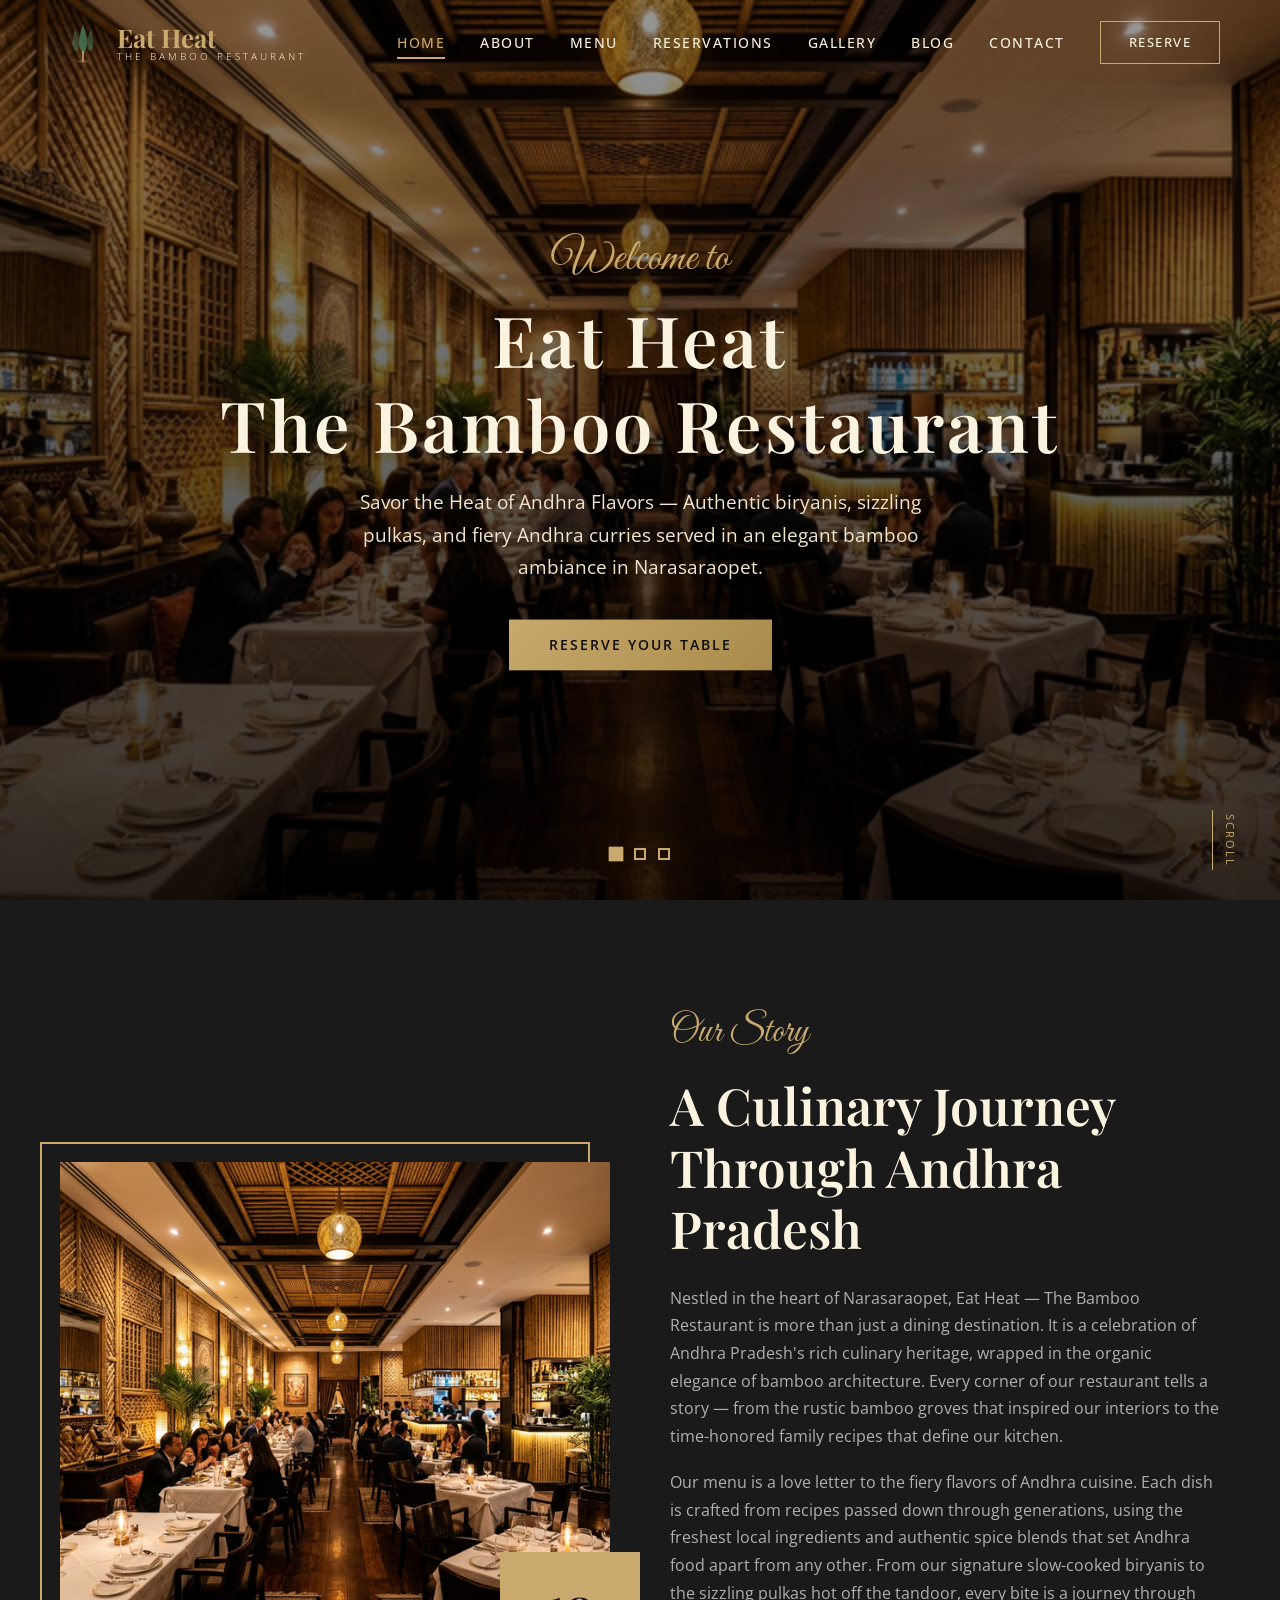
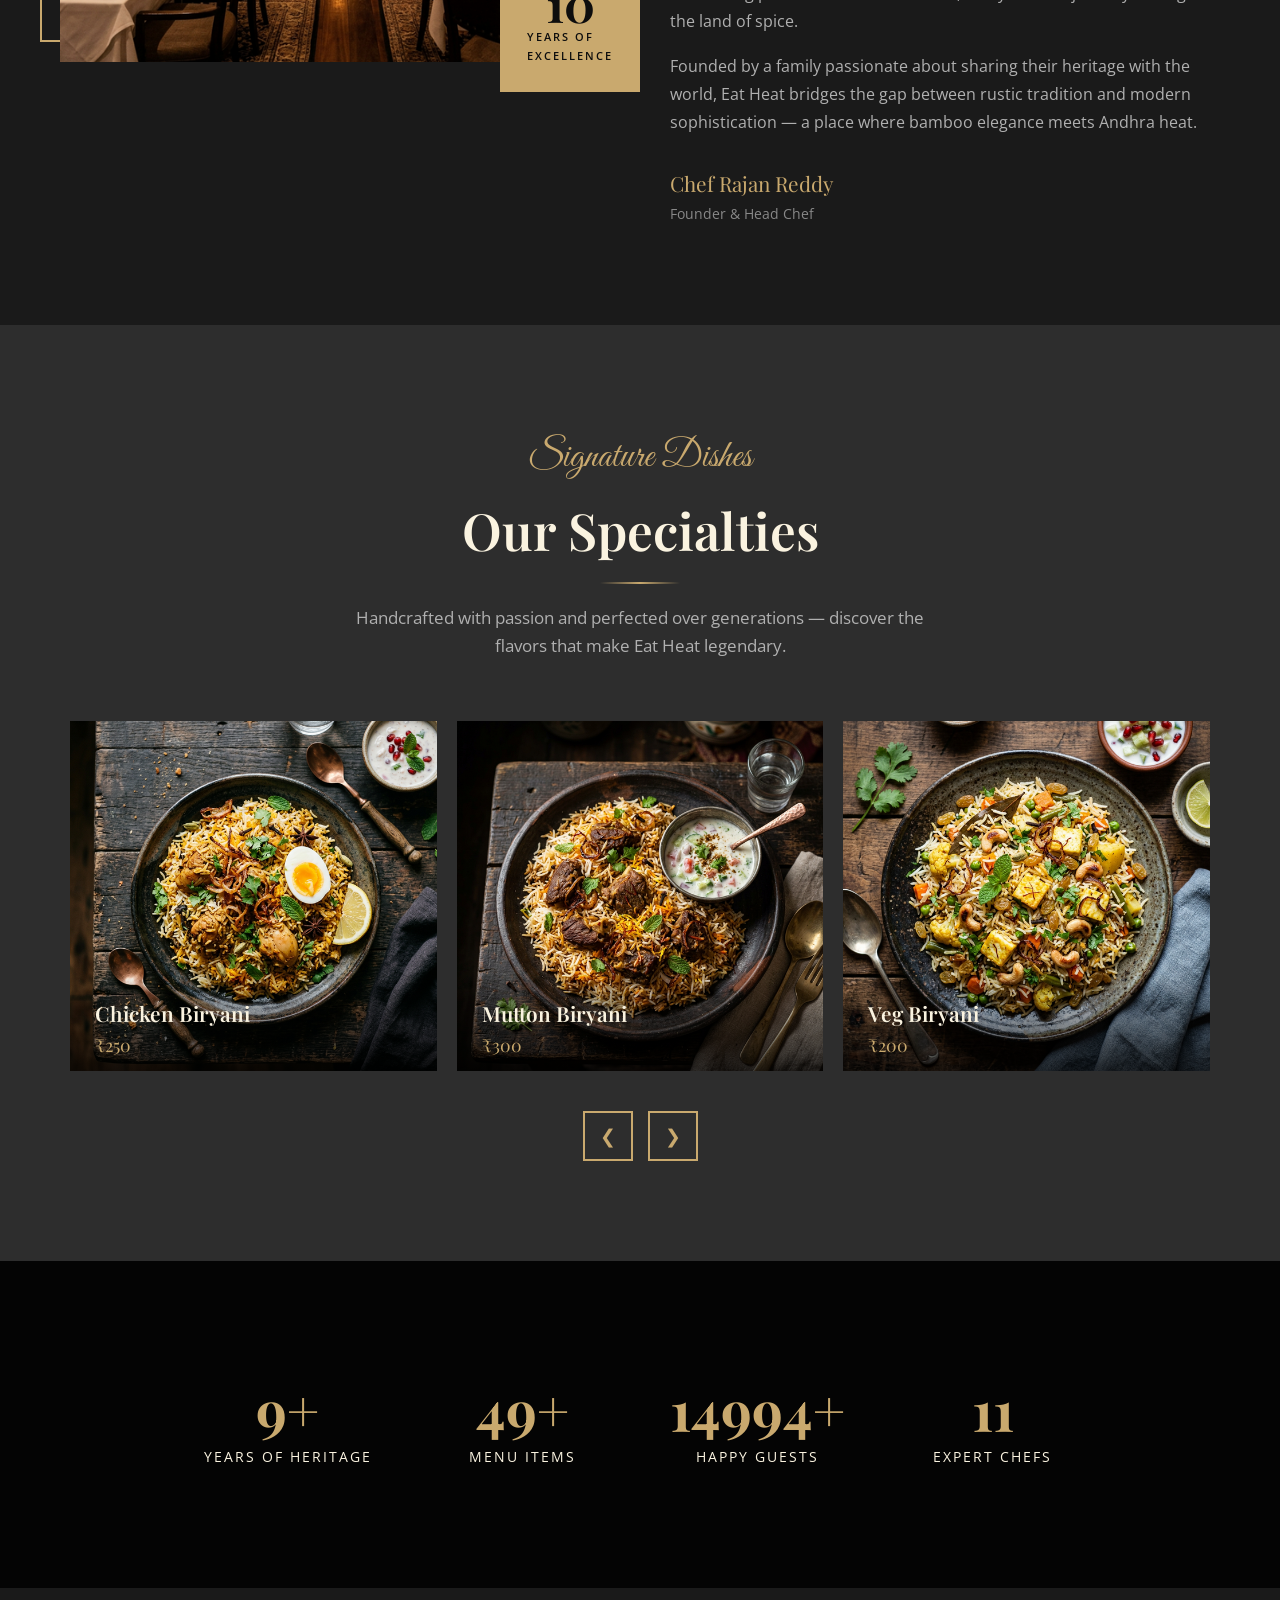
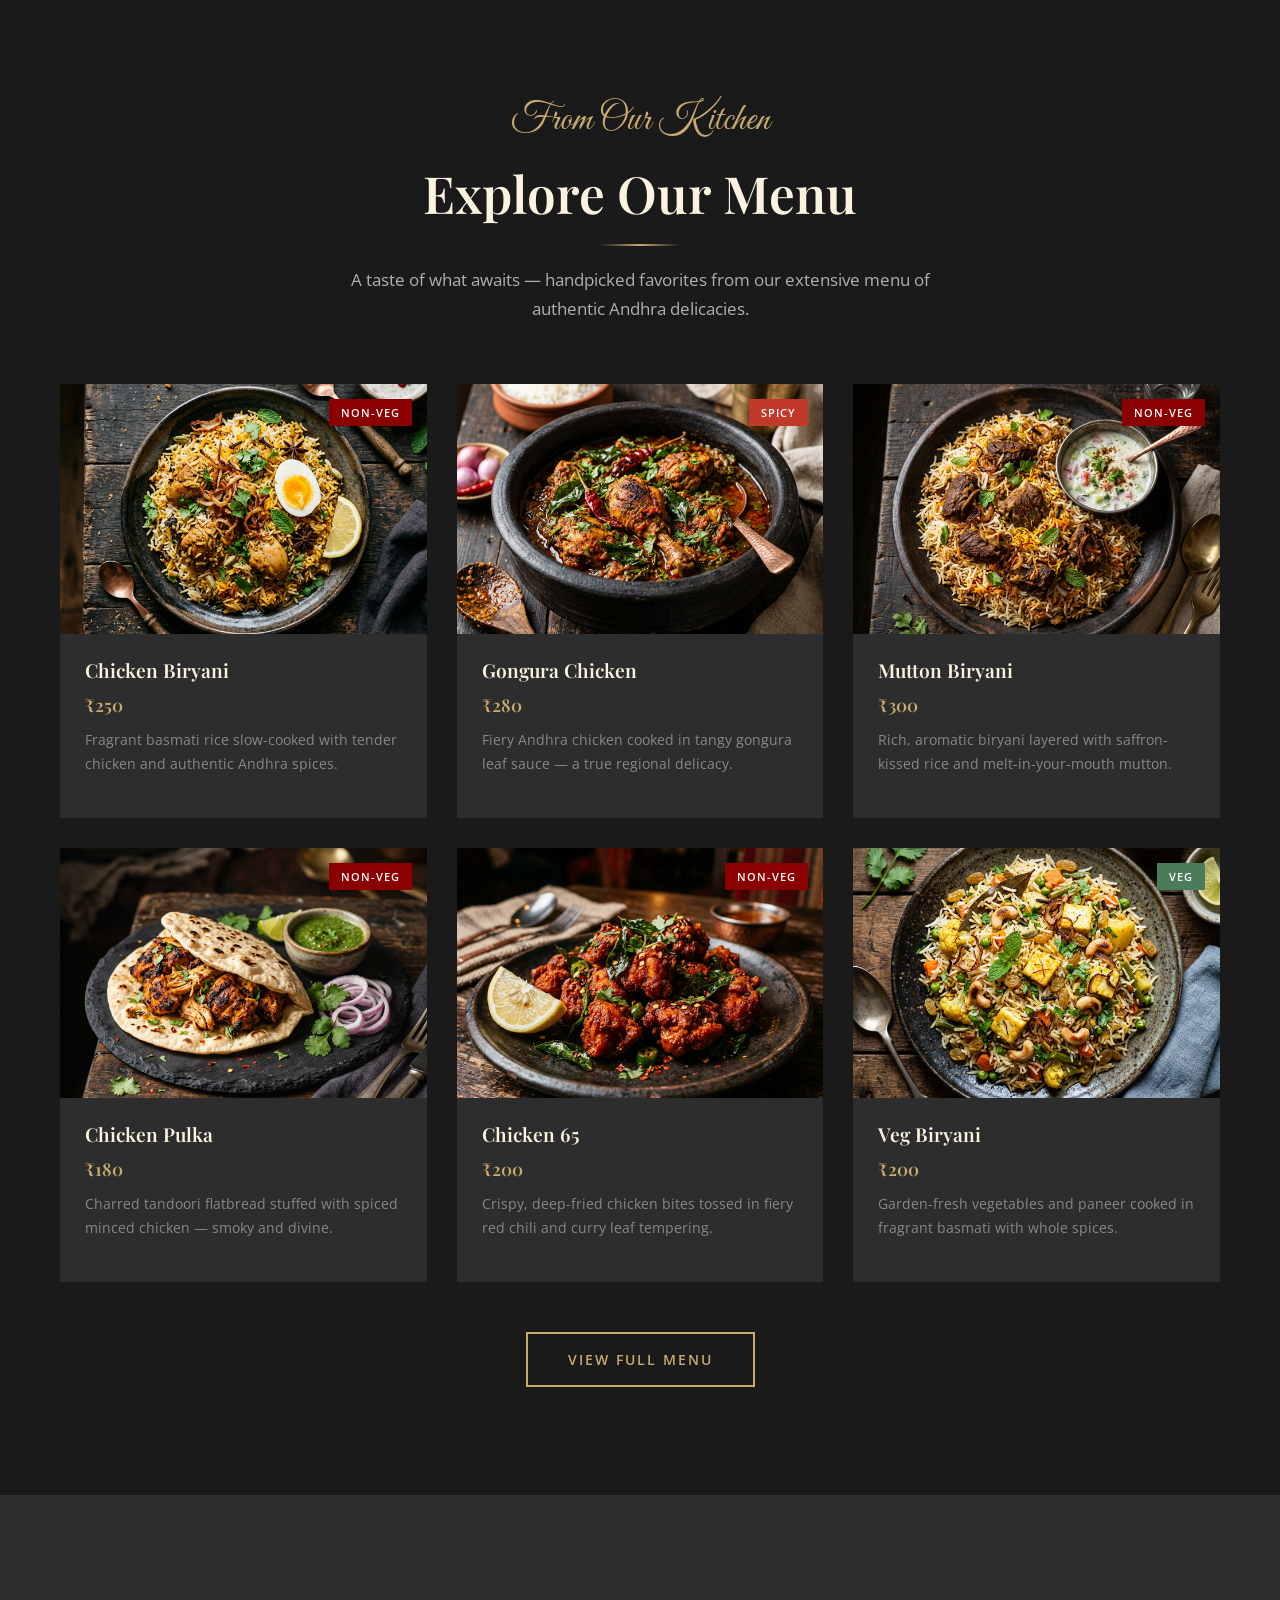
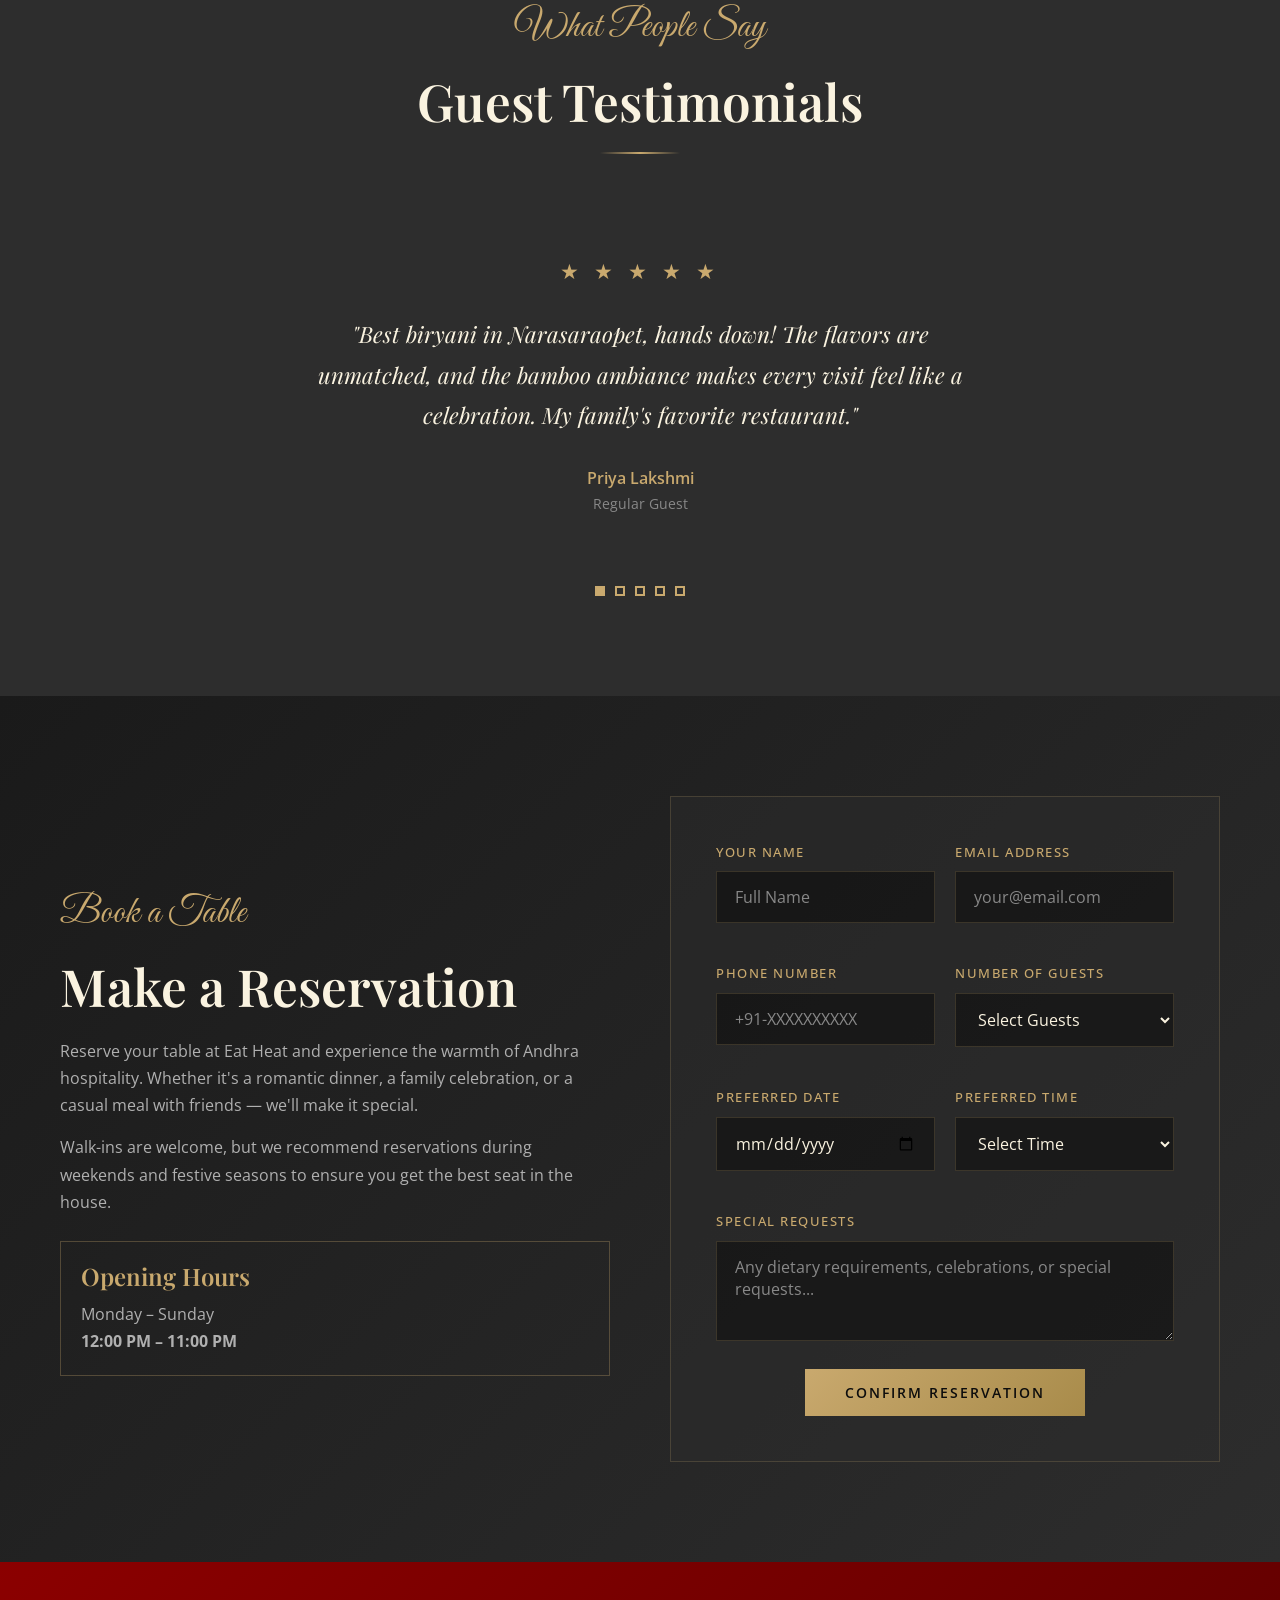
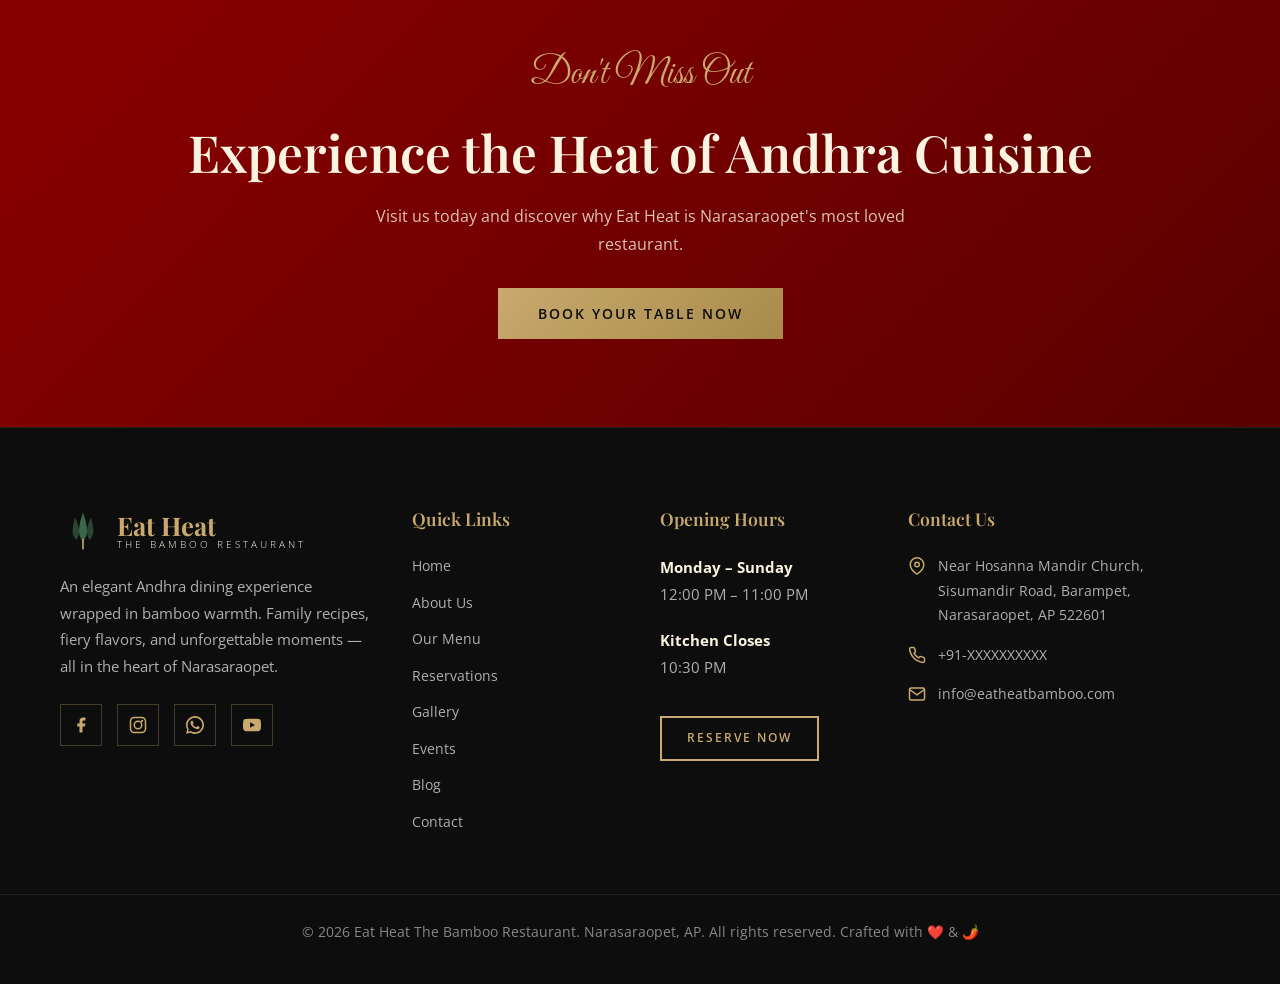
==== index.html @ 7a334eef "Initial commit: Eat Heat - The Bamboo Restaurant website Complete 8-page responsive restaurant websi" ====
<!DOCTYPE html>
<html lang="en">
<head>
  <meta charset="UTF-8">
  <meta name="viewport" content="width=device-width, initial-scale=1.0">
  <title>Eat Heat - The Bamboo Restaurant | Best Biryani in Narasaraopet</title>
  <meta name="description" content="Eat Heat - The Bamboo Restaurant in Narasaraopet, AP. Savor authentic Andhra biryanis, spicy pulkas, and gongura chicken in an elegant bamboo-themed dining experience.">
  <meta name="keywords" content="Best Biryani Narasaraopet, Andhra Restaurant, Bamboo Restaurant, Eat Heat, Pulka, Gongura Chicken">
  <link rel="stylesheet" href="css/style.css">
  <link rel="icon" type="image/svg+xml" href="data:image/svg+xml,<svg xmlns='http://www.w3.org/2000/svg' viewBox='0 0 100 100'><text y='.9em' font-size='90'>🎋</text></svg>">
</head>
<body>

  <!-- ========== HEADER ========== -->
  <header class="header" id="header" role="banner">
    <div class="container">
      <a href="index.html" class="logo" aria-label="Eat Heat Home">
        <div class="logo-icon">
          <svg viewBox="0 0 50 50" fill="none" xmlns="http://www.w3.org/2000/svg">
            <path d="M25 2C25 2 20 15 20 25C20 30 22 35 25 38C28 35 30 30 30 25C30 15 25 2 25 2Z" fill="#4A7C59" opacity="0.8"/>
            <path d="M15 8C15 8 12 18 12 26C12 30 14 34 17 36C19 33 20 29 20 25C20 17 15 8 15 8Z" fill="#4A7C59" opacity="0.5"/>
            <path d="M35 8C35 8 38 18 38 26C38 30 36 34 33 36C31 33 30 29 30 25C30 17 35 8 35 8Z" fill="#4A7C59" opacity="0.5"/>
            <rect x="24" y="35" width="2" height="13" fill="#C9A96E"/>
            <ellipse cx="25" cy="48" rx="8" ry="2" fill="#C9A96E" opacity="0.3"/>
          </svg>
        </div>
        <div class="logo-text">
          Eat Heat
          <span>The Bamboo Restaurant</span>
        </div>
      </a>

      <nav class="nav-menu" role="navigation" aria-label="Main Navigation">
        <a href="index.html" class="active">Home</a>
        <a href="about.html">About</a>
        <a href="menu.html">Menu</a>
        <a href="reservations.html">Reservations</a>
        <a href="gallery.html">Gallery</a>
        <a href="blog.html">Blog</a>
        <a href="contact.html">Contact</a>
        <a href="reservations.html" class="btn btn-outline nav-reserve-btn">Reserve</a>
      </nav>

      <div class="hamburger" aria-label="Toggle Menu" role="button" tabindex="0">
        <span></span><span></span><span></span>
      </div>
    </div>
  </header>

  <!-- Mobile Nav -->
  <div class="mobile-overlay"></div>
  <nav class="mobile-nav" role="navigation" aria-label="Mobile Navigation">
    <a href="index.html">Home</a>
    <a href="about.html">About</a>
    <a href="menu.html">Menu</a>
    <a href="reservations.html">Reservations</a>
    <a href="gallery.html">Gallery</a>
    <a href="events.html">Events</a>
    <a href="blog.html">Blog</a>
    <a href="contact.html">Contact</a>
  </nav>

  <!-- ========== HERO SLIDER ========== -->
  <section class="hero" id="hero" aria-label="Hero Slider">
    <div class="hero-slide active">
      <div class="hero-slide-bg" style="background-image: url('images/hero_interior_1773234964315.png')"></div>
      <div class="hero-overlay"></div>
    </div>
    <div class="hero-slide">
      <div class="hero-slide-bg" style="background-image: url('images/hero_biryani_1773234984139.png')"></div>
      <div class="hero-overlay"></div>
    </div>
    <div class="hero-slide">
      <div class="hero-slide-bg" style="background-image: url('images/hero_exterior_1773235002029.png')"></div>
      <div class="hero-overlay"></div>
    </div>

    <div class="hero-content">
      <span class="script-text">Welcome to</span>
      <h1>Eat Heat<br>The Bamboo Restaurant</h1>
      <p>Savor the Heat of Andhra Flavors — Authentic biryanis, sizzling pulkas, and fiery Andhra curries served in an elegant bamboo ambiance in Narasaraopet.</p>
      <a href="reservations.html" class="btn btn-primary">Reserve Your Table</a>
    </div>

    <div class="hero-nav" aria-label="Slider Navigation">
      <button class="hero-nav-dot active" aria-label="Slide 1"></button>
      <button class="hero-nav-dot" aria-label="Slide 2"></button>
      <button class="hero-nav-dot" aria-label="Slide 3"></button>
    </div>

    <div class="hero-scroll-indicator">Scroll</div>
  </section>

  <!-- ========== ABOUT SECTION ========== -->
  <section class="section section-dark" id="about">
    <div class="container">
      <div class="about-grid">
        <div class="about-image fade-in-left">
          <img src="images/hero_interior_1773234964315.png" alt="Eat Heat Restaurant Interior with Bamboo Decor" loading="lazy">
          <div class="experience-badge">
            <span class="number">10</span>
            <span class="text">Years of<br>Excellence</span>
          </div>
        </div>
        <div class="about-content fade-in-right">
          <span class="script-text">Our Story</span>
          <h2>A Culinary Journey Through Andhra Pradesh</h2>
          <p>Nestled in the heart of Narasaraopet, Eat Heat — The Bamboo Restaurant is more than just a dining destination. It is a celebration of Andhra Pradesh's rich culinary heritage, wrapped in the organic elegance of bamboo architecture. Every corner of our restaurant tells a story — from the rustic bamboo groves that inspired our interiors to the time-honored family recipes that define our kitchen.</p>
          <p>Our menu is a love letter to the fiery flavors of Andhra cuisine. Each dish is crafted from recipes passed down through generations, using the freshest local ingredients and authentic spice blends that set Andhra food apart from any other. From our signature slow-cooked biryanis to the sizzling pulkas hot off the tandoor, every bite is a journey through the land of spice.</p>
          <p>Founded by a family passionate about sharing their heritage with the world, Eat Heat bridges the gap between rustic tradition and modern sophistication — a place where bamboo elegance meets Andhra heat.</p>
          <div class="about-signature">
            <div class="name">Chef Rajan Reddy</div>
            <div class="title">Founder & Head Chef</div>
          </div>
        </div>
      </div>
    </div>
  </section>

  <!-- ========== OUR SPECIALTIES ========== -->
  <section class="section section-charcoal" id="specialties">
    <div class="container">
      <div class="section-header fade-in">
        <span class="script-text">Signature Dishes</span>
        <h2>Our Specialties</h2>
        <div class="divider"></div>
        <p>Handcrafted with passion and perfected over generations — discover the flavors that make Eat Heat legendary.</p>
      </div>

      <div class="specialties-slider">
        <div class="specialties-track">
          <div class="specialty-card scale-in">
            <img src="images/dish_chicken_biryani_1773235026040.png" alt="Chicken Biryani">
            <div class="specialty-card-overlay">
              <h4>Chicken Biryani</h4>
              <span class="price">₹250</span>
            </div>
          </div>
          <div class="specialty-card scale-in">
            <img src="images/dish_mutton_biryani_1773235042890.png" alt="Mutton Biryani">
            <div class="specialty-card-overlay">
              <h4>Mutton Biryani</h4>
              <span class="price">₹300</span>
            </div>
          </div>
          <div class="specialty-card scale-in">
            <img src="images/dish_veg_biryani_1773235056395.png" alt="Veg Biryani">
            <div class="specialty-card-overlay">
              <h4>Veg Biryani</h4>
              <span class="price">₹200</span>
            </div>
          </div>
          <div class="specialty-card scale-in">
            <img src="images/dish_chicken_pulka_1773235080953.png" alt="Chicken Pulka">
            <div class="specialty-card-overlay">
              <h4>Chicken Pulka</h4>
              <span class="price">₹180</span>
            </div>
          </div>
          <div class="specialty-card scale-in">
            <img src="images/dish_paneer_pulka_1773235097700.png" alt="Paneer Pulka">
            <div class="specialty-card-overlay">
              <h4>Paneer Pulka</h4>
              <span class="price">₹160</span>
            </div>
          </div>
          <div class="specialty-card scale-in">
            <img src="images/dish_gongura_chicken_1773235119315.png" alt="Spicy Andhra Gongura Chicken">
            <div class="specialty-card-overlay">
              <h4>Gongura Chicken</h4>
              <span class="price">₹280</span>
            </div>
          </div>
        </div>
      </div>

      <div class="slider-controls">
        <button class="slider-btn slider-prev" aria-label="Previous">&#10094;</button>
        <button class="slider-btn slider-next" aria-label="Next">&#10095;</button>
      </div>
    </div>
  </section>

  <!-- ========== PARALLAX STATS ========== -->
  <section class="parallax-section" style="background-image: url('images/hero_biryani_1773234984139.png')">
    <div class="container">
      <div class="parallax-content">
        <div class="stats-grid">
          <div class="stat-item fade-in">
            <div class="stat-number" data-target="10" data-suffix="+">0</div>
            <div class="stat-label">Years of Heritage</div>
          </div>
          <div class="stat-item fade-in">
            <div class="stat-number" data-target="50" data-suffix="+">0</div>
            <div class="stat-label">Menu Items</div>
          </div>
          <div class="stat-item fade-in">
            <div class="stat-number" data-target="15000" data-suffix="+">0</div>
            <div class="stat-label">Happy Guests</div>
          </div>
          <div class="stat-item fade-in">
            <div class="stat-number" data-target="12" data-suffix="">0</div>
            <div class="stat-label">Expert Chefs</div>
          </div>
        </div>
      </div>
    </div>
  </section>

  <!-- ========== MENU TEASER ========== -->
  <section class="section section-dark" id="menu-teaser">
    <div class="container">
      <div class="section-header fade-in">
        <span class="script-text">From Our Kitchen</span>
        <h2>Explore Our Menu</h2>
        <div class="divider"></div>
        <p>A taste of what awaits — handpicked favorites from our extensive menu of authentic Andhra delicacies.</p>
      </div>

      <div class="menu-teaser-grid">
        <div class="menu-teaser-card fade-in">
          <span class="badge badge-nonveg">Non-Veg</span>
          <img src="images/dish_chicken_biryani_1773235026040.png" alt="Chicken Biryani" loading="lazy">
          <div class="card-body">
            <h4>Chicken Biryani</h4>
            <span class="price">₹250</span>
            <p class="card-desc">Fragrant basmati rice slow-cooked with tender chicken and authentic Andhra spices.</p>
          </div>
        </div>
        <div class="menu-teaser-card fade-in">
          <span class="badge badge-spicy">Spicy</span>
          <img src="images/dish_gongura_chicken_1773235119315.png" alt="Gongura Chicken" loading="lazy">
          <div class="card-body">
            <h4>Gongura Chicken</h4>
            <span class="price">₹280</span>
            <p class="card-desc">Fiery Andhra chicken cooked in tangy gongura leaf sauce — a true regional delicacy.</p>
          </div>
        </div>
        <div class="menu-teaser-card fade-in">
          <span class="badge badge-nonveg">Non-Veg</span>
          <img src="images/dish_mutton_biryani_1773235042890.png" alt="Mutton Biryani" loading="lazy">
          <div class="card-body">
            <h4>Mutton Biryani</h4>
            <span class="price">₹300</span>
            <p class="card-desc">Rich, aromatic biryani layered with saffron-kissed rice and melt-in-your-mouth mutton.</p>
          </div>
        </div>
        <div class="menu-teaser-card fade-in">
          <span class="badge badge-nonveg">Non-Veg</span>
          <img src="images/dish_chicken_pulka_1773235080953.png" alt="Chicken Pulka" loading="lazy">
          <div class="card-body">
            <h4>Chicken Pulka</h4>
            <span class="price">₹180</span>
            <p class="card-desc">Charred tandoori flatbread stuffed with spiced minced chicken — smoky and divine.</p>
          </div>
        </div>
        <div class="menu-teaser-card fade-in">
          <span class="badge badge-nonveg">Non-Veg</span>
          <img src="images/dish_chicken65_1773235142197.png" alt="Chicken 65" loading="lazy">
          <div class="card-body">
            <h4>Chicken 65</h4>
            <span class="price">₹200</span>
            <p class="card-desc">Crispy, deep-fried chicken bites tossed in fiery red chili and curry leaf tempering.</p>
          </div>
        </div>
        <div class="menu-teaser-card fade-in">
          <span class="badge badge-veg">Veg</span>
          <img src="images/dish_veg_biryani_1773235056395.png" alt="Veg Biryani" loading="lazy">
          <div class="card-body">
            <h4>Veg Biryani</h4>
            <span class="price">₹200</span>
            <p class="card-desc">Garden-fresh vegetables and paneer cooked in fragrant basmati with whole spices.</p>
          </div>
        </div>
      </div>

      <div class="text-center" style="margin-top: 50px;">
        <a href="menu.html" class="btn btn-outline">View Full Menu</a>
      </div>
    </div>
  </section>

  <!-- ========== TESTIMONIALS ========== -->
  <section class="section section-charcoal" id="testimonials">
    <div class="container">
      <div class="section-header fade-in">
        <span class="script-text">What People Say</span>
        <h2>Guest Testimonials</h2>
        <div class="divider"></div>
      </div>

      <div class="testimonials-carousel">
        <div class="testimonial-track">
          <div class="testimonial-item">
            <div class="testimonial-stars">★ ★ ★ ★ ★</div>
            <p class="testimonial-text">"Best biryani in Narasaraopet, hands down! The flavors are unmatched, and the bamboo ambiance makes every visit feel like a celebration. My family's favorite restaurant."</p>
            <div class="testimonial-author">Priya Lakshmi</div>
            <div class="testimonial-role">Regular Guest</div>
          </div>
          <div class="testimonial-item">
            <div class="testimonial-stars">★ ★ ★ ★ ★</div>
            <p class="testimonial-text">"The Gongura Chicken here is exactly like my grandmother used to make — authentic, fiery, and absolutely delicious. The bamboo interiors are stunning. A 10/10 experience!"</p>
            <div class="testimonial-author">Karthik Reddy</div>
            <div class="testimonial-role">Food Blogger</div>
          </div>
          <div class="testimonial-item">
            <div class="testimonial-stars">★ ★ ★ ★ ★</div>
            <p class="testimonial-text">"We hosted our anniversary dinner here and it was absolutely magical. The private dining area with bamboo decor was intimate and beautiful. The food? Perfection."</p>
            <div class="testimonial-author">Sneha & Ravi</div>
            <div class="testimonial-role">Anniversary Celebration</div>
          </div>
          <div class="testimonial-item">
            <div class="testimonial-stars">★ ★ ★ ★ ★</div>
            <p class="testimonial-text">"From the moment you step in, the aroma hits you. Every dish is prepared with love and the right amount of heat. The Mutton Biryani and Chicken Pulka are must-tries!"</p>
            <div class="testimonial-author">Venkat Naidu</div>
            <div class="testimonial-role">Local Resident</div>
          </div>
          <div class="testimonial-item">
            <div class="testimonial-stars">★ ★ ★ ★ ★</div>
            <p class="testimonial-text">"Traveling through Andhra Pradesh, this was the highlight of our trip. The Special Bamboo Biryani is a work of art. Incredible service and a breathtaking restaurant design."</p>
            <div class="testimonial-author">Meera Iyer</div>
            <div class="testimonial-role">Travel & Food Enthusiast</div>
          </div>
        </div>
      </div>
      <div class="testimonial-dots">
        <button class="testimonial-dot active" aria-label="Testimonial 1"></button>
        <button class="testimonial-dot" aria-label="Testimonial 2"></button>
        <button class="testimonial-dot" aria-label="Testimonial 3"></button>
        <button class="testimonial-dot" aria-label="Testimonial 4"></button>
        <button class="testimonial-dot" aria-label="Testimonial 5"></button>
      </div>
    </div>
  </section>

  <!-- ========== RESERVATION FORM ========== -->
  <section class="section reservation-section" id="reservation">
    <div class="container">
      <div class="reservation-grid">
        <div class="reservation-info fade-in-left">
          <span class="script-text">Book a Table</span>
          <h2>Make a Reservation</h2>
          <p>Reserve your table at Eat Heat and experience the warmth of Andhra hospitality. Whether it's a romantic dinner, a family celebration, or a casual meal with friends — we'll make it special.</p>
          <p>Walk-ins are welcome, but we recommend reservations during weekends and festive seasons to ensure you get the best seat in the house.</p>
          <div class="hours">
            <h4>Opening Hours</h4>
            <p style="margin:0">Monday – Sunday<br><strong>12:00 PM – 11:00 PM</strong></p>
          </div>
        </div>
        <div class="reservation-form fade-in-right">
          <form id="reservation-form" aria-label="Reservation Form">
            <div class="form-row">
              <div class="form-group">
                <label for="res-name">Your Name</label>
                <input type="text" id="res-name" placeholder="Full Name" required>
              </div>
              <div class="form-group">
                <label for="res-email">Email Address</label>
                <input type="email" id="res-email" placeholder="your@email.com" required>
              </div>
            </div>
            <div class="form-row">
              <div class="form-group">
                <label for="res-phone">Phone Number</label>
                <input type="tel" id="res-phone" placeholder="+91-XXXXXXXXXX" required>
              </div>
              <div class="form-group">
                <label for="res-guests">Number of Guests</label>
                <select id="res-guests" required>
                  <option value="">Select Guests</option>
                  <option>1 Person</option>
                  <option>2 People</option>
                  <option>3 People</option>
                  <option>4 People</option>
                  <option>5 People</option>
                  <option>6+ People</option>
                </select>
              </div>
            </div>
            <div class="form-row">
              <div class="form-group">
                <label for="res-date">Preferred Date</label>
                <input type="date" id="res-date" required>
              </div>
              <div class="form-group">
                <label for="res-time">Preferred Time</label>
                <select id="res-time" required>
                  <option value="">Select Time</option>
                  <option>12:00 PM</option><option>12:30 PM</option>
                  <option>1:00 PM</option><option>1:30 PM</option>
                  <option>2:00 PM</option><option>2:30 PM</option>
                  <option>3:00 PM</option><option>3:30 PM</option>
                  <option>4:00 PM</option><option>4:30 PM</option>
                  <option>5:00 PM</option><option>5:30 PM</option>
                  <option>6:00 PM</option><option>6:30 PM</option>
                  <option>7:00 PM</option><option>7:30 PM</option>
                  <option>8:00 PM</option><option>8:30 PM</option>
                  <option>9:00 PM</option><option>9:30 PM</option>
                  <option>10:00 PM</option><option>10:30 PM</option>
                </select>
              </div>
            </div>
            <div class="form-group">
              <label for="res-notes">Special Requests</label>
              <textarea id="res-notes" placeholder="Any dietary requirements, celebrations, or special requests..."></textarea>
            </div>
            <div class="form-submit">
              <button type="submit" class="btn btn-primary">Confirm Reservation</button>
            </div>
            <div class="form-success">
              ✓ Thank you! Your reservation request has been received. We'll confirm via email/phone shortly.
            </div>
          </form>
        </div>
      </div>
    </div>
  </section>

  <!-- ========== FOOTER CTA ========== -->
  <section class="section text-center" style="padding: 80px 0; background: linear-gradient(135deg, var(--red-deep), #5a0000);">
    <div class="container fade-in">
      <span class="script-text">Don't Miss Out</span>
      <h2 style="margin: 15px 0 20px; color: var(--cream);">Experience the Heat of Andhra Cuisine</h2>
      <p style="max-width: 550px; margin: 0 auto 30px; color: rgba(250,243,224,0.8);">Visit us today and discover why Eat Heat is Narasaraopet's most loved restaurant.</p>
      <a href="reservations.html" class="btn btn-primary">Book Your Table Now</a>
    </div>
  </section>

  <!-- ========== FOOTER ========== -->
  <footer class="footer" role="contentinfo">
    <div class="container">
      <div class="footer-grid">
        <div class="footer-col">
          <a href="index.html" class="logo" style="margin-bottom: 20px;">
            <div class="logo-icon">
              <svg viewBox="0 0 50 50" fill="none" xmlns="http://www.w3.org/2000/svg">
                <path d="M25 2C25 2 20 15 20 25C20 30 22 35 25 38C28 35 30 30 30 25C30 15 25 2 25 2Z" fill="#4A7C59" opacity="0.8"/>
                <path d="M15 8C15 8 12 18 12 26C12 30 14 34 17 36C19 33 20 29 20 25C20 17 15 8 15 8Z" fill="#4A7C59" opacity="0.5"/>
                <path d="M35 8C35 8 38 18 38 26C38 30 36 34 33 36C31 33 30 29 30 25C30 17 35 8 35 8Z" fill="#4A7C59" opacity="0.5"/>
                <rect x="24" y="35" width="2" height="13" fill="#C9A96E"/>
              </svg>
            </div>
            <div class="logo-text">
              Eat Heat
              <span>The Bamboo Restaurant</span>
            </div>
          </a>
          <p>An elegant Andhra dining experience wrapped in bamboo warmth. Family recipes, fiery flavors, and unforgettable moments — all in the heart of Narasaraopet.</p>
          <div class="footer-social">
            <a href="#" aria-label="Facebook"><svg width="18" height="18" viewBox="0 0 24 24" fill="currentColor"><path d="M18 2h-3a5 5 0 00-5 5v3H7v4h3v8h4v-8h3l1-4h-4V7a1 1 0 011-1h3z"/></svg></a>
            <a href="#" aria-label="Instagram"><svg width="18" height="18" viewBox="0 0 24 24" fill="none" stroke="currentColor" stroke-width="2"><rect x="2" y="2" width="20" height="20" rx="5"/><circle cx="12" cy="12" r="5"/><circle cx="17.5" cy="6.5" r="1.5" fill="currentColor" stroke="none"/></svg></a>
            <a href="#" aria-label="WhatsApp"><svg width="18" height="18" viewBox="0 0 24 24" fill="currentColor"><path d="M17.472 14.382c-.297-.149-1.758-.867-2.03-.967-.273-.099-.471-.148-.67.15-.197.297-.767.966-.94 1.164-.173.199-.347.223-.644.075-.297-.15-1.255-.463-2.39-1.475-.883-.788-1.48-1.761-1.653-2.059-.173-.297-.018-.458.13-.606.134-.133.298-.347.446-.52.149-.174.198-.298.298-.497.099-.198.05-.371-.025-.52-.075-.149-.669-1.612-.916-2.207-.242-.579-.487-.5-.669-.51-.173-.008-.371-.01-.57-.01-.198 0-.52.074-.792.372-.272.297-1.04 1.016-1.04 2.479 0 1.462 1.065 2.875 1.213 3.074.149.198 2.096 3.2 5.077 4.487.709.306 1.262.489 1.694.625.712.227 1.36.195 1.871.118.571-.085 1.758-.719 2.006-1.413.248-.694.248-1.289.173-1.413-.074-.124-.272-.198-.57-.347z"/><path d="M12 0C5.373 0 0 5.373 0 12c0 2.12.553 4.113 1.519 5.845L.059 23.765l6.088-1.418A11.945 11.945 0 0012 24c6.627 0 12-5.373 12-12S18.627 0 12 0zm0 21.818c-1.9 0-3.727-.51-5.32-1.47l-.382-.226-3.608.84.884-3.502-.254-.395A9.786 9.786 0 012.182 12c0-5.425 4.393-9.818 9.818-9.818S21.818 6.575 21.818 12 17.425 21.818 12 21.818z"/></svg></a>
            <a href="#" aria-label="YouTube"><svg width="18" height="18" viewBox="0 0 24 24" fill="currentColor"><path d="M23.498 6.186a3.016 3.016 0 00-2.122-2.136C19.505 3.545 12 3.545 12 3.545s-7.505 0-9.377.505A3.017 3.017 0 00.502 6.186C0 8.07 0 12 0 12s0 3.93.502 5.814a3.016 3.016 0 002.122 2.136c1.871.505 9.376.505 9.376.505s7.505 0 9.377-.505a3.015 3.015 0 002.122-2.136C24 15.93 24 12 24 12s0-3.93-.502-5.814zM9.545 15.568V8.432L15.818 12l-6.273 3.568z"/></svg></a>
          </div>
        </div>

        <div class="footer-col">
          <h4>Quick Links</h4>
          <div class="footer-links">
            <a href="index.html">Home</a>
            <a href="about.html">About Us</a>
            <a href="menu.html">Our Menu</a>
            <a href="reservations.html">Reservations</a>
            <a href="gallery.html">Gallery</a>
            <a href="events.html">Events</a>
            <a href="blog.html">Blog</a>
            <a href="contact.html">Contact</a>
          </div>
        </div>

        <div class="footer-col">
          <h4>Opening Hours</h4>
          <p><strong style="color:var(--cream)">Monday – Sunday</strong><br>12:00 PM – 11:00 PM</p>
          <p style="margin-top: 20px;"><strong style="color:var(--cream)">Kitchen Closes</strong><br>10:30 PM</p>
          <a href="reservations.html" class="btn btn-outline" style="margin-top: 20px; padding: 10px 25px; font-size: 0.75rem;">Reserve Now</a>
        </div>

        <div class="footer-col">
          <h4>Contact Us</h4>
          <div class="contact-item">
            <svg viewBox="0 0 24 24" fill="none" stroke="currentColor" stroke-width="2"><path d="M21 10c0 7-9 13-9 13s-9-6-9-13a9 9 0 0118 0z"/><circle cx="12" cy="10" r="3"/></svg>
            <span>Near Hosanna Mandir Church, Sisumandir Road, Barampet, Narasaraopet, AP 522601</span>
          </div>
          <div class="contact-item">
            <svg viewBox="0 0 24 24" fill="none" stroke="currentColor" stroke-width="2"><path d="M22 16.92v3a2 2 0 01-2.18 2 19.79 19.79 0 01-8.63-3.07 19.5 19.5 0 01-6-6 19.79 19.79 0 01-3.07-8.67A2 2 0 014.11 2h3a2 2 0 012 1.72c.127.96.361 1.903.7 2.81a2 2 0 01-.45 2.11L8.09 9.91a16 16 0 006 6l1.27-1.27a2 2 0 012.11-.45c.907.339 1.85.573 2.81.7A2 2 0 0122 16.92z"/></svg>
            <span>+91-XXXXXXXXXX</span>
          </div>
          <div class="contact-item">
            <svg viewBox="0 0 24 24" fill="none" stroke="currentColor" stroke-width="2"><path d="M4 4h16c1.1 0 2 .9 2 2v12c0 1.1-.9 2-2 2H4c-1.1 0-2-.9-2-2V6c0-1.1.9-2 2-2z"/><polyline points="22,6 12,13 2,6"/></svg>
            <span>info@eatheatbamboo.com</span>
          </div>
        </div>
      </div>
    </div>

    <div class="footer-bottom">
      <div class="container">
        <p>© 2026 Eat Heat The Bamboo Restaurant. Narasaraopet, AP. All rights reserved. Crafted with ❤️ & 🌶️</p>
      </div>
    </div>
  </footer>

  <script src="js/main.js"></script>
</body>
</html>
---- css/style.css ----
/* ============================================
   EAT HEAT - THE BAMBOO RESTAURANT
   Complete Design System & Styles
   ============================================ */

/* ---------- Google Fonts ---------- */
@import url('https://fonts.googleapis.com/css2?family=Playfair+Display:ital,wght@0,400;0,500;0,600;0,700;0,800;1,400;1,500;1,600&family=Open+Sans:wght@300;400;500;600;700&family=Great+Vibes&display=swap');

/* ---------- CSS Custom Properties ---------- */
:root {
  /* Colors */
  --gold: #C9A96E;
  --gold-light: #E0C992;
  --gold-dark: #A88B4A;
  --red-deep: #8B0000;
  --red-accent: #C0392B;
  --red-light: #E74C3C;
  --black: #0D0D0D;
  --black-soft: #1A1A1A;
  --charcoal: #2D2D2D;
  --charcoal-light: #3D3D3D;
  --bamboo-green: #4A7C59;
  --bamboo-light: #5E9E6E;
  --bamboo-dark: #2E5A3A;
  --cream: #FAF3E0;
  --cream-dark: #F0E6CC;
  --white: #FFFFFF;
  --gray-light: #B0B0B0;
  --gray: #888888;

  /* Typography */
  --font-heading: 'Playfair Display', 'Georgia', serif;
  --font-body: 'Open Sans', 'Helvetica Neue', sans-serif;
  --font-script: 'Great Vibes', cursive;

  /* Spacing */
  --section-padding: 100px 0;
  --container-width: 1200px;
  --gap: 30px;

  /* Transitions */
  --transition-fast: 0.3s ease;
  --transition-medium: 0.5s ease;
  --transition-slow: 0.8s cubic-bezier(0.25, 0.46, 0.45, 0.94);

  /* Shadows */
  --shadow-sm: 0 2px 10px rgba(0,0,0,0.15);
  --shadow-md: 0 5px 25px rgba(0,0,0,0.2);
  --shadow-lg: 0 10px 40px rgba(0,0,0,0.3);
  --shadow-gold: 0 5px 25px rgba(201,169,110,0.3);
}

/* ---------- Reset & Base ---------- */
*, *::before, *::after {
  margin: 0;
  padding: 0;
  box-sizing: border-box;
}

html {
  scroll-behavior: smooth;
  font-size: 16px;
}

body {
  font-family: var(--font-body);
  font-weight: 400;
  line-height: 1.7;
  color: var(--cream);
  background-color: var(--black);
  overflow-x: hidden;
  -webkit-font-smoothing: antialiased;
  -moz-osx-font-smoothing: grayscale;
}

img {
  max-width: 100%;
  height: auto;
  display: block;
}

a {
  color: var(--gold);
  text-decoration: none;
  transition: color var(--transition-fast);
}

a:hover {
  color: var(--gold-light);
}

ul, ol {
  list-style: none;
}

input, textarea, select, button {
  font-family: var(--font-body);
  font-size: 1rem;
  border: none;
  outline: none;
}

/* ---------- Typography ---------- */
h1, h2, h3, h4, h5, h6 {
  font-family: var(--font-heading);
  font-weight: 600;
  line-height: 1.2;
  color: var(--cream);
}

h1 { font-size: clamp(2.5rem, 5vw, 4.5rem); }
h2 { font-size: clamp(2rem, 4vw, 3.2rem); }
h3 { font-size: clamp(1.5rem, 3vw, 2rem); }
h4 { font-size: clamp(1.2rem, 2vw, 1.5rem); }
h5 { font-size: 1.2rem; }

p {
  margin-bottom: 1rem;
  color: var(--gray-light);
}

.script-text {
  font-family: var(--font-script);
  color: var(--gold);
  font-size: clamp(1.5rem, 3vw, 2.5rem);
}

/* ---------- Layout Utilities ---------- */
.container {
  max-width: var(--container-width);
  margin: 0 auto;
  padding: 0 20px;
}

.section {
  padding: var(--section-padding);
  position: relative;
}

.section-dark {
  background-color: var(--black-soft);
}

.section-charcoal {
  background-color: var(--charcoal);
}

.section-header {
  text-align: center;
  margin-bottom: 60px;
}

.section-header .script-text {
  display: block;
  margin-bottom: 10px;
}

.section-header h2 {
  margin-bottom: 20px;
}

.section-header .divider {
  width: 80px;
  height: 2px;
  background: linear-gradient(90deg, transparent, var(--gold), transparent);
  margin: 20px auto;
}

.section-header p {
  max-width: 600px;
  margin: 0 auto;
  font-size: 1.05rem;
}

.grid-2 { display: grid; grid-template-columns: repeat(2, 1fr); gap: var(--gap); }
.grid-3 { display: grid; grid-template-columns: repeat(3, 1fr); gap: var(--gap); }
.grid-4 { display: grid; grid-template-columns: repeat(4, 1fr); gap: var(--gap); }

.flex-center {
  display: flex;
  justify-content: center;
  align-items: center;
}

.text-center { text-align: center; }
.text-gold { color: var(--gold); }
.text-red { color: var(--red-accent); }

/* ---------- Buttons ---------- */
.btn {
  display: inline-block;
  padding: 14px 40px;
  font-family: var(--font-body);
  font-size: 0.85rem;
  font-weight: 600;
  letter-spacing: 2px;
  text-transform: uppercase;
  border: none;
  cursor: pointer;
  transition: all var(--transition-fast);
  position: relative;
  overflow: hidden;
}

.btn-primary {
  background: linear-gradient(135deg, var(--gold), var(--gold-dark));
  color: var(--black);
}

.btn-primary:hover {
  background: linear-gradient(135deg, var(--gold-light), var(--gold));
  color: var(--black);
  transform: translateY(-2px);
  box-shadow: var(--shadow-gold);
}

.btn-outline {
  background: transparent;
  color: var(--gold);
  border: 2px solid var(--gold);
}

.btn-outline:hover {
  background: var(--gold);
  color: var(--black);
  transform: translateY(-2px);
}

.btn-red {
  background: linear-gradient(135deg, var(--red-deep), var(--red-accent));
  color: var(--white);
}

.btn-red:hover {
  background: linear-gradient(135deg, var(--red-accent), var(--red-light));
  color: var(--white);
  transform: translateY(-2px);
}

/* ---------- HEADER & NAVIGATION ---------- */
.header {
  position: fixed;
  top: 0;
  left: 0;
  width: 100%;
  z-index: 1000;
  padding: 20px 0;
  transition: all var(--transition-medium);
  background: transparent;
}

.header.scrolled {
  background: rgba(13, 13, 13, 0.95);
  backdrop-filter: blur(20px);
  padding: 12px 0;
  box-shadow: 0 2px 30px rgba(0,0,0,0.5);
}

.header .container {
  display: flex;
  justify-content: space-between;
  align-items: center;
}

.logo {
  display: flex;
  align-items: center;
  gap: 12px;
  text-decoration: none;
}

.logo-icon {
  width: 45px;
  height: 45px;
  display: flex;
  align-items: center;
  justify-content: center;
}

.logo-icon svg {
  width: 40px;
  height: 40px;
}

.logo-text {
  font-family: var(--font-heading);
  font-size: 1.6rem;
  font-weight: 700;
  color: var(--gold);
  line-height: 1.1;
}

.logo-text span {
  display: block;
  font-size: 0.65rem;
  letter-spacing: 3px;
  text-transform: uppercase;
  color: var(--cream);
  font-family: var(--font-body);
  font-weight: 300;
}

.nav-menu {
  display: flex;
  align-items: center;
  gap: 35px;
}

.nav-menu a {
  font-size: 0.85rem;
  font-weight: 500;
  letter-spacing: 1.5px;
  text-transform: uppercase;
  color: var(--cream);
  position: relative;
  padding: 5px 0;
}

.nav-menu a::after {
  content: '';
  position: absolute;
  bottom: 0;
  left: 0;
  width: 0;
  height: 2px;
  background: var(--gold);
  transition: width var(--transition-fast);
}

.nav-menu a:hover,
.nav-menu a.active {
  color: var(--gold);
}

.nav-menu a:hover::after,
.nav-menu a.active::after {
  width: 100%;
}

.nav-reserve-btn {
  padding: 10px 28px !important;
  border: 1px solid var(--gold) !important;
  letter-spacing: 1.5px !important;
  font-size: 0.8rem !important;
}

.nav-reserve-btn:hover {
  background: var(--gold) !important;
  color: var(--black) !important;
}

/* Hamburger Menu */
.hamburger {
  display: none;
  flex-direction: column;
  gap: 6px;
  cursor: pointer;
  z-index: 1001;
  padding: 5px;
}

.hamburger span {
  width: 28px;
  height: 2px;
  background: var(--gold);
  transition: all var(--transition-fast);
  display: block;
}

.hamburger.active span:nth-child(1) {
  transform: rotate(45deg) translate(5px, 5px);
}

.hamburger.active span:nth-child(2) {
  opacity: 0;
}

.hamburger.active span:nth-child(3) {
  transform: rotate(-45deg) translate(7px, -6px);
}

/* ---------- HERO SLIDER ---------- */
.hero {
  position: relative;
  height: 100vh;
  min-height: 600px;
  overflow: hidden;
}

.hero-slide {
  position: absolute;
  top: 0;
  left: 0;
  width: 100%;
  height: 100%;
  opacity: 0;
  transition: opacity 1.2s ease;
}

.hero-slide.active {
  opacity: 1;
}

.hero-slide-bg {
  position: absolute;
  top: 0;
  left: 0;
  width: 100%;
  height: 100%;
  background-size: cover;
  background-position: center;
  transform: scale(1.05);
  transition: transform 8s ease;
}

.hero-slide.active .hero-slide-bg {
  transform: scale(1);
}

.hero-overlay {
  position: absolute;
  top: 0;
  left: 0;
  width: 100%;
  height: 100%;
  background: linear-gradient(
    to bottom,
    rgba(0,0,0,0.4) 0%,
    rgba(0,0,0,0.6) 50%,
    rgba(0,0,0,0.8) 100%
  );
}

.hero-content {
  position: absolute;
  top: 50%;
  left: 50%;
  transform: translate(-50%, -50%);
  text-align: center;
  width: 90%;
  max-width: 850px;
  z-index: 10;
}

.hero-content .script-text {
  font-size: clamp(1.5rem, 3.5vw, 2.8rem);
  margin-bottom: 15px;
  opacity: 0;
  animation: fadeInUp 1s 0.3s forwards;
}

.hero-content h1 {
  font-size: clamp(2.5rem, 5.5vw, 5rem);
  margin-bottom: 20px;
  letter-spacing: 3px;
  opacity: 0;
  animation: fadeInUp 1s 0.6s forwards;
}

.hero-content p {
  font-size: clamp(1rem, 1.5vw, 1.25rem);
  color: var(--cream-dark);
  margin-bottom: 35px;
  max-width: 600px;
  margin-left: auto;
  margin-right: auto;
  opacity: 0;
  animation: fadeInUp 1s 0.9s forwards;
}

.hero-content .btn {
  opacity: 0;
  animation: fadeInUp 1s 1.2s forwards;
}

.hero-nav {
  position: absolute;
  bottom: 40px;
  left: 50%;
  transform: translateX(-50%);
  display: flex;
  gap: 12px;
  z-index: 10;
}

.hero-nav-dot {
  width: 12px;
  height: 12px;
  border: 2px solid var(--gold);
  background: transparent;
  cursor: pointer;
  transition: all var(--transition-fast);
}

.hero-nav-dot.active {
  background: var(--gold);
  transform: scale(1.2);
}

.hero-scroll-indicator {
  position: absolute;
  bottom: 30px;
  right: 40px;
  z-index: 10;
  display: flex;
  flex-direction: column;
  align-items: center;
  gap: 8px;
  color: var(--gold);
  font-size: 0.7rem;
  letter-spacing: 2px;
  text-transform: uppercase;
  writing-mode: vertical-rl;
}

.hero-scroll-indicator::after {
  content: '';
  width: 1px;
  height: 60px;
  background: var(--gold);
  animation: scrollLine 2s infinite;
}

@keyframes scrollLine {
  0% { transform: scaleY(0); transform-origin: top; }
  50% { transform: scaleY(1); transform-origin: top; }
  50.1% { transform: scaleY(1); transform-origin: bottom; }
  100% { transform: scaleY(0); transform-origin: bottom; }
}

/* ---------- ABOUT SECTION ---------- */
.about-grid {
  display: grid;
  grid-template-columns: 1fr 1fr;
  gap: 60px;
  align-items: center;
}

.about-image {
  position: relative;
}

.about-image img {
  width: 100%;
  height: 500px;
  object-fit: cover;
}

.about-image::before {
  content: '';
  position: absolute;
  top: -20px;
  left: -20px;
  width: 100%;
  height: 100%;
  border: 2px solid var(--gold);
  z-index: -1;
}

.about-image .experience-badge {
  position: absolute;
  bottom: -30px;
  right: -30px;
  width: 140px;
  height: 140px;
  background: var(--gold);
  display: flex;
  flex-direction: column;
  align-items: center;
  justify-content: center;
  color: var(--black);
}

.experience-badge .number {
  font-family: var(--font-heading);
  font-size: 3rem;
  font-weight: 700;
  line-height: 1;
}

.experience-badge .text {
  font-size: 0.7rem;
  text-transform: uppercase;
  letter-spacing: 2px;
  font-weight: 600;
}

.about-content .script-text {
  margin-bottom: 10px;
  display: block;
}

.about-content h2 {
  margin-bottom: 25px;
}

.about-content p {
  margin-bottom: 18px;
  font-size: 1.02rem;
}

.about-signature {
  margin-top: 30px;
}

.about-signature .name {
  font-family: var(--font-heading);
  font-size: 1.3rem;
  color: var(--gold);
}

.about-signature .title {
  font-size: 0.85rem;
  color: var(--gray);
}

/* ---------- SPECIALTIES SECTION ---------- */
.specialties-slider {
  position: relative;
  overflow: hidden;
}

.specialties-track {
  display: flex;
  transition: transform var(--transition-slow);
}

.specialty-card {
  min-width: calc(33.333% - 20px);
  margin: 0 10px;
  position: relative;
  overflow: hidden;
  cursor: pointer;
  background: var(--charcoal);
}

.specialty-card img {
  width: 100%;
  height: 350px;
  object-fit: cover;
  transition: transform var(--transition-medium);
}

.specialty-card:hover img {
  transform: scale(1.1);
}

.specialty-card-overlay {
  position: absolute;
  bottom: 0;
  left: 0;
  width: 100%;
  padding: 30px 25px;
  background: linear-gradient(to top, rgba(0,0,0,0.9), transparent);
  transform: translateY(20px);
  transition: transform var(--transition-fast);
}

.specialty-card:hover .specialty-card-overlay {
  transform: translateY(0);
}

.specialty-card-overlay h4 {
  font-size: 1.3rem;
  margin-bottom: 5px;
}

.specialty-card-overlay .price {
  color: var(--gold);
  font-family: var(--font-heading);
  font-size: 1.1rem;
}

.slider-controls {
  display: flex;
  justify-content: center;
  gap: 15px;
  margin-top: 40px;
}

.slider-btn {
  width: 50px;
  height: 50px;
  border: 2px solid var(--gold);
  background: transparent;
  color: var(--gold);
  font-size: 1.2rem;
  cursor: pointer;
  transition: all var(--transition-fast);
  display: flex;
  align-items: center;
  justify-content: center;
}

.slider-btn:hover {
  background: var(--gold);
  color: var(--black);
}

/* ---------- PARALLAX SECTION ---------- */
.parallax-section {
  position: relative;
  padding: 120px 0;
  background-attachment: fixed;
  background-size: cover;
  background-position: center;
}

.parallax-section::before {
  content: '';
  position: absolute;
  top: 0;
  left: 0;
  width: 100%;
  height: 100%;
  background: rgba(0,0,0,0.7);
}

.parallax-content {
  position: relative;
  z-index: 1;
  text-align: center;
}

.stats-grid {
  display: grid;
  grid-template-columns: repeat(4, 1fr);
  gap: 40px;
  max-width: 900px;
  margin: 0 auto;
}

.stat-item {
  text-align: center;
}

.stat-number {
  font-family: var(--font-heading);
  font-size: 3.5rem;
  font-weight: 700;
  color: var(--gold);
  line-height: 1;
  margin-bottom: 8px;
}

.stat-label {
  font-size: 0.85rem;
  text-transform: uppercase;
  letter-spacing: 2px;
  color: var(--cream);
}

/* ---------- MENU TEASER SECTION ---------- */
.menu-teaser-grid {
  display: grid;
  grid-template-columns: repeat(3, 1fr);
  gap: 30px;
}

.menu-teaser-card {
  background: var(--charcoal);
  overflow: hidden;
  transition: transform var(--transition-fast), box-shadow var(--transition-fast);
  position: relative;
}

.menu-teaser-card:hover {
  transform: translateY(-8px);
  box-shadow: var(--shadow-lg);
}

.menu-teaser-card img {
  width: 100%;
  height: 250px;
  object-fit: cover;
  transition: transform var(--transition-medium);
}

.menu-teaser-card:hover img {
  transform: scale(1.05);
}

.menu-teaser-card .card-body {
  padding: 25px;
}

.menu-teaser-card h4 {
  margin-bottom: 8px;
  font-size: 1.2rem;
}

.menu-teaser-card .price {
  color: var(--gold);
  font-family: var(--font-heading);
  font-size: 1.1rem;
  font-weight: 600;
}

.menu-teaser-card .card-desc {
  font-size: 0.9rem;
  color: var(--gray);
  margin-top: 8px;
}

.menu-teaser-card .badge {
  position: absolute;
  top: 15px;
  right: 15px;
  padding: 4px 12px;
  font-size: 0.7rem;
  font-weight: 600;
  text-transform: uppercase;
  letter-spacing: 1px;
}

.badge-veg { background: var(--bamboo-green); color: white; }
.badge-nonveg { background: var(--red-deep); color: white; }
.badge-spicy { background: var(--red-accent); color: white; }

/* ---------- TESTIMONIALS ---------- */
.testimonials-carousel {
  position: relative;
  max-width: 800px;
  margin: 0 auto;
  overflow: hidden;
}

.testimonial-track {
  display: flex;
  transition: transform var(--transition-slow);
}

.testimonial-item {
  min-width: 100%;
  padding: 40px 60px;
  text-align: center;
}

.testimonial-stars {
  color: var(--gold);
  font-size: 1.3rem;
  margin-bottom: 25px;
  letter-spacing: 5px;
}

.testimonial-text {
  font-family: var(--font-heading);
  font-size: 1.4rem;
  font-style: italic;
  color: var(--cream);
  line-height: 1.8;
  margin-bottom: 30px;
}

.testimonial-author {
  font-size: 1rem;
  color: var(--gold);
  font-weight: 600;
}

.testimonial-role {
  font-size: 0.85rem;
  color: var(--gray);
}

.testimonial-dots {
  display: flex;
  justify-content: center;
  gap: 10px;
  margin-top: 30px;
}

.testimonial-dot {
  width: 10px;
  height: 10px;
  border: 2px solid var(--gold);
  background: transparent;
  cursor: pointer;
  transition: all var(--transition-fast);
}

.testimonial-dot.active {
  background: var(--gold);
}

/* ---------- RESERVATION FORM ---------- */
.reservation-section {
  background: linear-gradient(135deg, var(--black-soft), var(--charcoal));
}

.reservation-grid {
  display: grid;
  grid-template-columns: 1fr 1fr;
  gap: 60px;
  align-items: center;
}

.reservation-info h2 {
  margin-bottom: 20px;
}

.reservation-info .script-text {
  display: block;
  margin-bottom: 10px;
}

.reservation-info p {
  margin-bottom: 15px;
}

.reservation-info .hours {
  margin-top: 25px;
  padding: 20px;
  border: 1px solid rgba(201,169,110,0.3);
}

.reservation-info .hours h4 {
  color: var(--gold);
  margin-bottom: 10px;
}

.reservation-form {
  background: rgba(45,45,45,0.5);
  padding: 45px;
  border: 1px solid rgba(201,169,110,0.2);
}

.form-row {
  display: grid;
  grid-template-columns: 1fr 1fr;
  gap: 20px;
  margin-bottom: 20px;
}

.form-group {
  margin-bottom: 20px;
}

.form-group label {
  display: block;
  font-size: 0.8rem;
  text-transform: uppercase;
  letter-spacing: 1.5px;
  color: var(--gold);
  margin-bottom: 8px;
  font-weight: 500;
}

.form-group input,
.form-group select,
.form-group textarea {
  width: 100%;
  padding: 14px 18px;
  background: rgba(0,0,0,0.4);
  border: 1px solid rgba(201,169,110,0.2);
  color: var(--cream);
  transition: border-color var(--transition-fast);
}

.form-group input:focus,
.form-group select:focus,
.form-group textarea:focus {
  border-color: var(--gold);
}

.form-group input::placeholder,
.form-group textarea::placeholder {
  color: var(--gray);
}

.form-group select option {
  background: var(--charcoal);
  color: var(--cream);
}

.form-group textarea {
  height: 100px;
  resize: vertical;
}

.form-submit {
  text-align: center;
  margin-top: 10px;
}

.form-success {
  display: none;
  text-align: center;
  padding: 20px;
  background: rgba(74,124,89,0.2);
  border: 1px solid var(--bamboo-green);
  margin-top: 20px;
  color: var(--bamboo-light);
}

/* ---------- FOOTER ---------- */
.footer {
  background: var(--black);
  padding: 80px 0 0;
  border-top: 1px solid rgba(201,169,110,0.15);
}

.footer-grid {
  display: grid;
  grid-template-columns: 1.5fr 1fr 1fr 1.5fr;
  gap: 40px;
}

.footer-col h4 {
  color: var(--gold);
  font-size: 1.1rem;
  margin-bottom: 25px;
  font-family: var(--font-heading);
}

.footer-col p {
  font-size: 0.92rem;
  line-height: 1.8;
}

.footer-col .footer-links {
  display: flex;
  flex-direction: column;
  gap: 12px;
}

.footer-col .footer-links a {
  color: var(--gray-light);
  font-size: 0.9rem;
  transition: all var(--transition-fast);
  display: flex;
  align-items: center;
  gap: 8px;
}

.footer-col .footer-links a:hover {
  color: var(--gold);
  padding-left: 5px;
}

.footer-col .contact-item {
  display: flex;
  align-items: flex-start;
  gap: 12px;
  margin-bottom: 15px;
}

.footer-col .contact-item svg {
  width: 18px;
  height: 18px;
  color: var(--gold);
  flex-shrink: 0;
  margin-top: 3px;
}

.footer-col .contact-item span {
  color: var(--gray-light);
  font-size: 0.9rem;
}

.footer-social {
  display: flex;
  gap: 15px;
  margin-top: 25px;
}

.footer-social a {
  width: 42px;
  height: 42px;
  border: 1px solid rgba(201,169,110,0.3);
  display: flex;
  align-items: center;
  justify-content: center;
  color: var(--gold);
  transition: all var(--transition-fast);
}

.footer-social a:hover {
  background: var(--gold);
  color: var(--black);
  border-color: var(--gold);
}

.footer-bottom {
  margin-top: 60px;
  padding: 25px 0;
  border-top: 1px solid rgba(201,169,110,0.1);
  text-align: center;
}

.footer-bottom p {
  font-size: 0.85rem;
  color: var(--gray);
}

/* ---------- PAGE BANNER ---------- */
.page-banner {
  height: 50vh;
  min-height: 350px;
  position: relative;
  display: flex;
  align-items: center;
  justify-content: center;
  background-size: cover;
  background-position: center;
  background-attachment: fixed;
}

.page-banner::before {
  content: '';
  position: absolute;
  top: 0;
  left: 0;
  width: 100%;
  height: 100%;
  background: linear-gradient(to bottom, rgba(0,0,0,0.5), rgba(0,0,0,0.8));
}

.page-banner-content {
  position: relative;
  z-index: 1;
  text-align: center;
}

.page-banner-content .script-text {
  margin-bottom: 10px;
  display: block;
}

.page-banner-content h1 {
  letter-spacing: 5px;
}

.breadcrumb {
  margin-top: 20px;
  font-size: 0.9rem;
  color: var(--gray-light);
}

.breadcrumb a {
  color: var(--gold);
}

.breadcrumb span {
  margin: 0 10px;
  color: var(--gray);
}

/* ---------- MENU PAGE ---------- */
.menu-tabs {
  display: flex;
  justify-content: center;
  flex-wrap: wrap;
  gap: 5px;
  margin-bottom: 50px;
}

.menu-tab {
  padding: 12px 30px;
  background: transparent;
  border: 1px solid rgba(201,169,110,0.3);
  color: var(--cream);
  font-size: 0.85rem;
  font-weight: 500;
  letter-spacing: 1.5px;
  text-transform: uppercase;
  cursor: pointer;
  transition: all var(--transition-fast);
}

.menu-tab:hover,
.menu-tab.active {
  background: var(--gold);
  color: var(--black);
  border-color: var(--gold);
}

.menu-category {
  display: none;
}

.menu-category.active {
  display: block;
  animation: fadeIn 0.5s ease;
}

.menu-items-grid {
  display: grid;
  grid-template-columns: repeat(2, 1fr);
  gap: 30px;
}

.menu-item-card {
  display: flex;
  gap: 20px;
  background: var(--charcoal);
  padding: 20px;
  transition: all var(--transition-fast);
  overflow: hidden;
}

.menu-item-card:hover {
  transform: translateY(-4px);
  box-shadow: var(--shadow-md);
  border-left: 3px solid var(--gold);
}

.menu-item-card img {
  width: 120px;
  height: 120px;
  object-fit: cover;
  flex-shrink: 0;
}

.menu-item-info {
  flex: 1;
}

.menu-item-header {
  display: flex;
  justify-content: space-between;
  align-items: flex-start;
  margin-bottom: 8px;
}

.menu-item-header h4 {
  font-size: 1.1rem;
}

.menu-item-header .price {
  color: var(--gold);
  font-family: var(--font-heading);
  font-size: 1.1rem;
  font-weight: 600;
  white-space: nowrap;
}

.menu-item-desc {
  font-size: 0.88rem;
  color: var(--gray);
  margin-bottom: 12px;
}

.menu-item-badges {
  display: flex;
  gap: 8px;
  align-items: center;
}

.menu-item-badges .badge {
  padding: 2px 8px;
  font-size: 0.65rem;
}

.btn-add-cart {
  padding: 6px 16px;
  font-size: 0.7rem;
  background: transparent;
  border: 1px solid var(--gold);
  color: var(--gold);
  cursor: pointer;
  transition: all var(--transition-fast);
  text-transform: uppercase;
  letter-spacing: 1px;
  font-weight: 600;
}

.btn-add-cart:hover {
  background: var(--gold);
  color: var(--black);
}

/* ---------- ABOUT PAGE ---------- */
.timeline {
  position: relative;
  max-width: 800px;
  margin: 0 auto;
  padding: 40px 0;
}

.timeline::before {
  content: '';
  position: absolute;
  top: 0;
  left: 50%;
  transform: translateX(-50%);
  width: 2px;
  height: 100%;
  background: linear-gradient(to bottom, var(--gold), var(--bamboo-green));
}

.timeline-item {
  display: flex;
  justify-content: flex-end;
  padding-right: 50%;
  padding-left: 20px;
  position: relative;
  margin-bottom: 50px;
}

.timeline-item:nth-child(even) {
  justify-content: flex-start;
  padding-left: 50%;
  padding-right: 20px;
}

.timeline-item::before {
  content: '';
  position: absolute;
  top: 15px;
  right: calc(50% - 8px);
  width: 16px;
  height: 16px;
  background: var(--gold);
  border: 3px solid var(--black);
  border-radius: 50%;
}

.timeline-item:nth-child(even)::before {
  right: auto;
  left: calc(50% - 8px);
}

.timeline-content {
  background: var(--charcoal);
  padding: 25px;
  max-width: 350px;
  border: 1px solid rgba(201,169,110,0.15);
}

.timeline-content .year {
  color: var(--gold);
  font-family: var(--font-heading);
  font-size: 1.3rem;
  font-weight: 700;
  margin-bottom: 8px;
}

.timeline-content h4 {
  margin-bottom: 8px;
  font-size: 1.1rem;
}

.timeline-content p {
  font-size: 0.9rem;
  color: var(--gray);
}

.team-grid {
  display: grid;
  grid-template-columns: repeat(2, 1fr);
  gap: 40px;
  max-width: 800px;
  margin: 0 auto;
}

.team-card {
  text-align: center;
  background: var(--charcoal);
  padding: 40px 30px;
  border: 1px solid rgba(201,169,110,0.1);
  transition: all var(--transition-fast);
}

.team-card:hover {
  transform: translateY(-5px);
  box-shadow: var(--shadow-md);
  border-color: var(--gold);
}

.team-card .team-avatar {
  width: 150px;
  height: 150px;
  border-radius: 50%;
  object-fit: cover;
  margin: 0 auto 20px;
  border: 3px solid var(--gold);
}

.team-card h4 {
  margin-bottom: 5px;
  color: var(--cream);
}

.team-card .role {
  color: var(--gold);
  font-size: 0.85rem;
  letter-spacing: 1px;
  text-transform: uppercase;
  font-weight: 600;
  margin-bottom: 15px;
}

.team-card p {
  font-size: 0.9rem;
}

/* ---------- GALLERY PAGE ---------- */
.gallery-filters {
  display: flex;
  justify-content: center;
  gap: 5px;
  margin-bottom: 40px;
}

.gallery-filter {
  padding: 10px 25px;
  background: transparent;
  border: 1px solid rgba(201,169,110,0.3);
  color: var(--cream);
  font-size: 0.8rem;
  letter-spacing: 1.5px;
  text-transform: uppercase;
  cursor: pointer;
  transition: all var(--transition-fast);
}

.gallery-filter:hover,
.gallery-filter.active {
  background: var(--gold);
  color: var(--black);
  border-color: var(--gold);
}

.gallery-grid {
  columns: 4;
  column-gap: 15px;
}

.gallery-item {
  break-inside: avoid;
  margin-bottom: 15px;
  position: relative;
  overflow: hidden;
  cursor: pointer;
  display: inline-block;
  width: 100%;
}

.gallery-item img {
  width: 100%;
  transition: transform var(--transition-medium);
}

.gallery-item:hover img {
  transform: scale(1.05);
}

.gallery-item-overlay {
  position: absolute;
  top: 0;
  left: 0;
  width: 100%;
  height: 100%;
  background: rgba(0,0,0,0.6);
  display: flex;
  align-items: center;
  justify-content: center;
  opacity: 0;
  transition: opacity var(--transition-fast);
}

.gallery-item:hover .gallery-item-overlay {
  opacity: 1;
}

.gallery-item-overlay svg {
  width: 40px;
  height: 40px;
  color: var(--gold);
}

/* Lightbox */
.lightbox {
  position: fixed;
  top: 0;
  left: 0;
  width: 100%;
  height: 100%;
  background: rgba(0,0,0,0.95);
  z-index: 2000;
  display: none;
  align-items: center;
  justify-content: center;
  opacity: 0;
  transition: opacity var(--transition-fast);
}

.lightbox.active {
  display: flex;
  opacity: 1;
}

.lightbox img {
  max-width: 90%;
  max-height: 90vh;
  object-fit: contain;
}

.lightbox-close {
  position: absolute;
  top: 20px;
  right: 30px;
  font-size: 2rem;
  color: var(--gold);
  cursor: pointer;
  background: none;
  border: none;
  transition: transform var(--transition-fast);
}

.lightbox-close:hover {
  transform: rotate(90deg);
}

/* ---------- EVENTS PAGE ---------- */
.event-card {
  display: grid;
  grid-template-columns: 1fr 1fr;
  gap: 40px;
  align-items: center;
  margin-bottom: 60px;
  padding: 40px;
  background: var(--charcoal);
  border: 1px solid rgba(201,169,110,0.1);
}

.event-card:nth-child(even) {
  direction: rtl;
}

.event-card:nth-child(even) > * {
  direction: ltr;
}

.event-card img {
  width: 100%;
  height: 350px;
  object-fit: cover;
}

.event-info h3 {
  margin-bottom: 15px;
  color: var(--gold);
}

.event-info p {
  margin-bottom: 15px;
}

.event-features {
  margin: 20px 0;
}

.event-features li {
  padding: 8px 0;
  color: var(--gray-light);
  display: flex;
  align-items: center;
  gap: 10px;
  font-size: 0.95rem;
}

.event-features li::before {
  content: '✦';
  color: var(--gold);
}

/* ---------- BLOG PAGE ---------- */
.blog-grid {
  display: grid;
  grid-template-columns: repeat(3, 1fr);
  gap: 30px;
}

.blog-card {
  background: var(--charcoal);
  overflow: hidden;
  transition: all var(--transition-fast);
}

.blog-card:hover {
  transform: translateY(-8px);
  box-shadow: var(--shadow-lg);
}

.blog-card img {
  width: 100%;
  height: 250px;
  object-fit: cover;
  transition: transform var(--transition-medium);
}

.blog-card:hover img {
  transform: scale(1.05);
}

.blog-card-body {
  padding: 25px;
}

.blog-card .blog-date {
  font-size: 0.8rem;
  color: var(--gold);
  text-transform: uppercase;
  letter-spacing: 1px;
  margin-bottom: 10px;
}

.blog-card h4 {
  margin-bottom: 12px;
  font-size: 1.2rem;
  transition: color var(--transition-fast);
}

.blog-card:hover h4 {
  color: var(--gold);
}

.blog-card p {
  font-size: 0.9rem;
  color: var(--gray);
}

.blog-card .read-more {
  margin-top: 15px;
  display: inline-block;
  color: var(--gold);
  font-size: 0.85rem;
  font-weight: 600;
  text-transform: uppercase;
  letter-spacing: 1px;
}

/* ---------- CONTACT PAGE ---------- */
.contact-grid {
  display: grid;
  grid-template-columns: 1fr 1fr;
  gap: 60px;
}

.contact-info-card {
  display: flex;
  gap: 20px;
  padding: 25px;
  background: var(--charcoal);
  margin-bottom: 20px;
  border: 1px solid rgba(201,169,110,0.1);
  transition: all var(--transition-fast);
}

.contact-info-card:hover {
  border-color: var(--gold);
}

.contact-info-card .icon {
  width: 50px;
  height: 50px;
  background: rgba(201,169,110,0.1);
  display: flex;
  align-items: center;
  justify-content: center;
  flex-shrink: 0;
}

.contact-info-card .icon svg {
  width: 24px;
  height: 24px;
  color: var(--gold);
}

.contact-info-card h4 {
  font-size: 1rem;
  margin-bottom: 5px;
}

.contact-info-card p {
  font-size: 0.9rem;
  color: var(--gray-light);
  margin: 0;
}

.map-container {
  width: 100%;
  height: 400px;
  margin-top: 40px;
}

.map-container iframe {
  width: 100%;
  height: 100%;
  border: none;
  filter: grayscale(80%) invert(92%) contrast(83%);
}

/* ---------- SCROLL ANIMATIONS ---------- */
.fade-in {
  opacity: 0;
  transform: translateY(40px);
  transition: opacity 0.8s ease, transform 0.8s ease;
}

.fade-in.visible {
  opacity: 1;
  transform: translateY(0);
}

.fade-in-left {
  opacity: 0;
  transform: translateX(-40px);
  transition: opacity 0.8s ease, transform 0.8s ease;
}

.fade-in-left.visible {
  opacity: 1;
  transform: translateX(0);
}

.fade-in-right {
  opacity: 0;
  transform: translateX(40px);
  transition: opacity 0.8s ease, transform 0.8s ease;
}

.fade-in-right.visible {
  opacity: 1;
  transform: translateX(0);
}

.scale-in {
  opacity: 0;
  transform: scale(0.9);
  transition: opacity 0.6s ease, transform 0.6s ease;
}

.scale-in.visible {
  opacity: 1;
  transform: scale(1);
}

/* ---------- KEYFRAME ANIMATIONS ---------- */
@keyframes fadeIn {
  from { opacity: 0; }
  to { opacity: 1; }
}

@keyframes fadeInUp {
  from {
    opacity: 0;
    transform: translateY(30px);
  }
  to {
    opacity: 1;
    transform: translateY(0);
  }
}

@keyframes float {
  0%, 100% { transform: translateY(0); }
  50% { transform: translateY(-15px); }
}

@keyframes pulse {
  0%, 100% { transform: scale(1); }
  50% { transform: scale(1.05); }
}

/* ---------- MOBILE NAV OVERLAY ---------- */
.mobile-nav {
  position: fixed;
  top: 0;
  right: -100%;
  width: 100%;
  max-width: 400px;
  height: 100vh;
  background: rgba(13, 13, 13, 0.98);
  backdrop-filter: blur(20px);
  z-index: 999;
  transition: right var(--transition-medium);
  display: flex;
  flex-direction: column;
  justify-content: center;
  align-items: center;
  gap: 30px;
}

.mobile-nav.active {
  right: 0;
}

.mobile-nav a {
  font-size: 1.3rem;
  font-family: var(--font-heading);
  color: var(--cream);
  letter-spacing: 3px;
  text-transform: uppercase;
  transition: color var(--transition-fast);
}

.mobile-nav a:hover {
  color: var(--gold);
}

.mobile-overlay {
  position: fixed;
  top: 0;
  left: 0;
  width: 100%;
  height: 100%;
  background: rgba(0,0,0,0.5);
  z-index: 998;
  display: none;
}

.mobile-overlay.active {
  display: block;
}

/* ---------- RESPONSIVE ---------- */
@media (max-width: 1024px) {
  .grid-4 { grid-template-columns: repeat(2, 1fr); }
  .menu-items-grid { grid-template-columns: 1fr; }
  .stats-grid { grid-template-columns: repeat(2, 1fr); }
  .gallery-grid { columns: 3; }
  .footer-grid { grid-template-columns: repeat(2, 1fr); }
  .event-card { grid-template-columns: 1fr; }
  .event-card:nth-child(even) { direction: ltr; }
}

@media (max-width: 768px) {
  :root {
    --section-padding: 70px 0;
  }

  .nav-menu { display: none; }
  .hamburger { display: flex; }

  .hero-content h1 { font-size: clamp(2rem, 6vw, 3rem); }

  .about-grid,
  .reservation-grid,
  .contact-grid {
    grid-template-columns: 1fr;
    gap: 40px;
  }

  .about-image::before { display: none; }
  .about-image .experience-badge {
    bottom: -20px;
    right: 10px;
    width: 100px;
    height: 100px;
  }
  .experience-badge .number { font-size: 2rem; }

  .specialty-card {
    min-width: calc(50% - 20px);
  }

  .menu-teaser-grid { grid-template-columns: 1fr; }
  .grid-2, .grid-3 { grid-template-columns: 1fr; }
  .blog-grid { grid-template-columns: 1fr; }
  .gallery-grid { columns: 2; }
  .team-grid { grid-template-columns: 1fr; }
  .footer-grid { grid-template-columns: 1fr; }

  .form-row { grid-template-columns: 1fr; }

  .menu-tabs { gap: 5px; }
  .menu-tab { padding: 8px 15px; font-size: 0.75rem; }

  .timeline::before { left: 20px; }
  .timeline-item,
  .timeline-item:nth-child(even) {
    padding-left: 50px;
    padding-right: 0;
    justify-content: flex-start;
  }
  .timeline-item::before,
  .timeline-item:nth-child(even)::before {
    left: 12px;
    right: auto;
  }

  .page-banner { min-height: 300px; }

  .hero-scroll-indicator { display: none; }
}

@media (max-width: 480px) {
  .specialty-card {
    min-width: calc(100% - 20px);
  }

  .gallery-grid { columns: 1; }

  .menu-item-card {
    flex-direction: column;
  }
  .menu-item-card img {
    width: 100%;
    height: 180px;
  }

  .testimonial-item {
    padding: 20px 15px;
  }
  .testimonial-text { font-size: 1.1rem; }
}

/* ---------- MISC UTILITIES ---------- */
.veg-icon {
  display: inline-block;
  width: 14px;
  height: 14px;
  border: 2px solid #27ae60;
  position: relative;
}
.veg-icon::after {
  content: '';
  position: absolute;
  top: 50%;
  left: 50%;
  transform: translate(-50%, -50%);
  width: 6px;
  height: 6px;
  background: #27ae60;
  border-radius: 50%;
}

.nonveg-icon {
  display: inline-block;
  width: 14px;
  height: 14px;
  border: 2px solid var(--red-deep);
  position: relative;
}
.nonveg-icon::after {
  content: '';
  position: absolute;
  top: 50%;
  left: 50%;
  transform: translate(-50%, -50%);
  width: 0;
  height: 0;
  border-left: 4px solid transparent;
  border-right: 4px solid transparent;
  border-bottom: 7px solid var(--red-deep);
}

.spicy-meter {
  display: inline-flex;
  gap: 2px;
}

.spicy-meter .flame {
  color: var(--red-accent);
  font-size: 0.75rem;
}

/* Placeholder gradient backgrounds for missing images */
.placeholder-food {
  background: linear-gradient(135deg, #3d2b1f 0%, #5c3d2e 50%, #2d1f16 100%);
}

.placeholder-interior {
  background: linear-gradient(135deg, #1a3a2a 0%, #2d5a3a 50%, #1a2a1a 100%);
}

.placeholder-chef {
  background: linear-gradient(135deg, #2d2d2d 0%, #4a3f35 50%, #1a1a1a 100%);
}
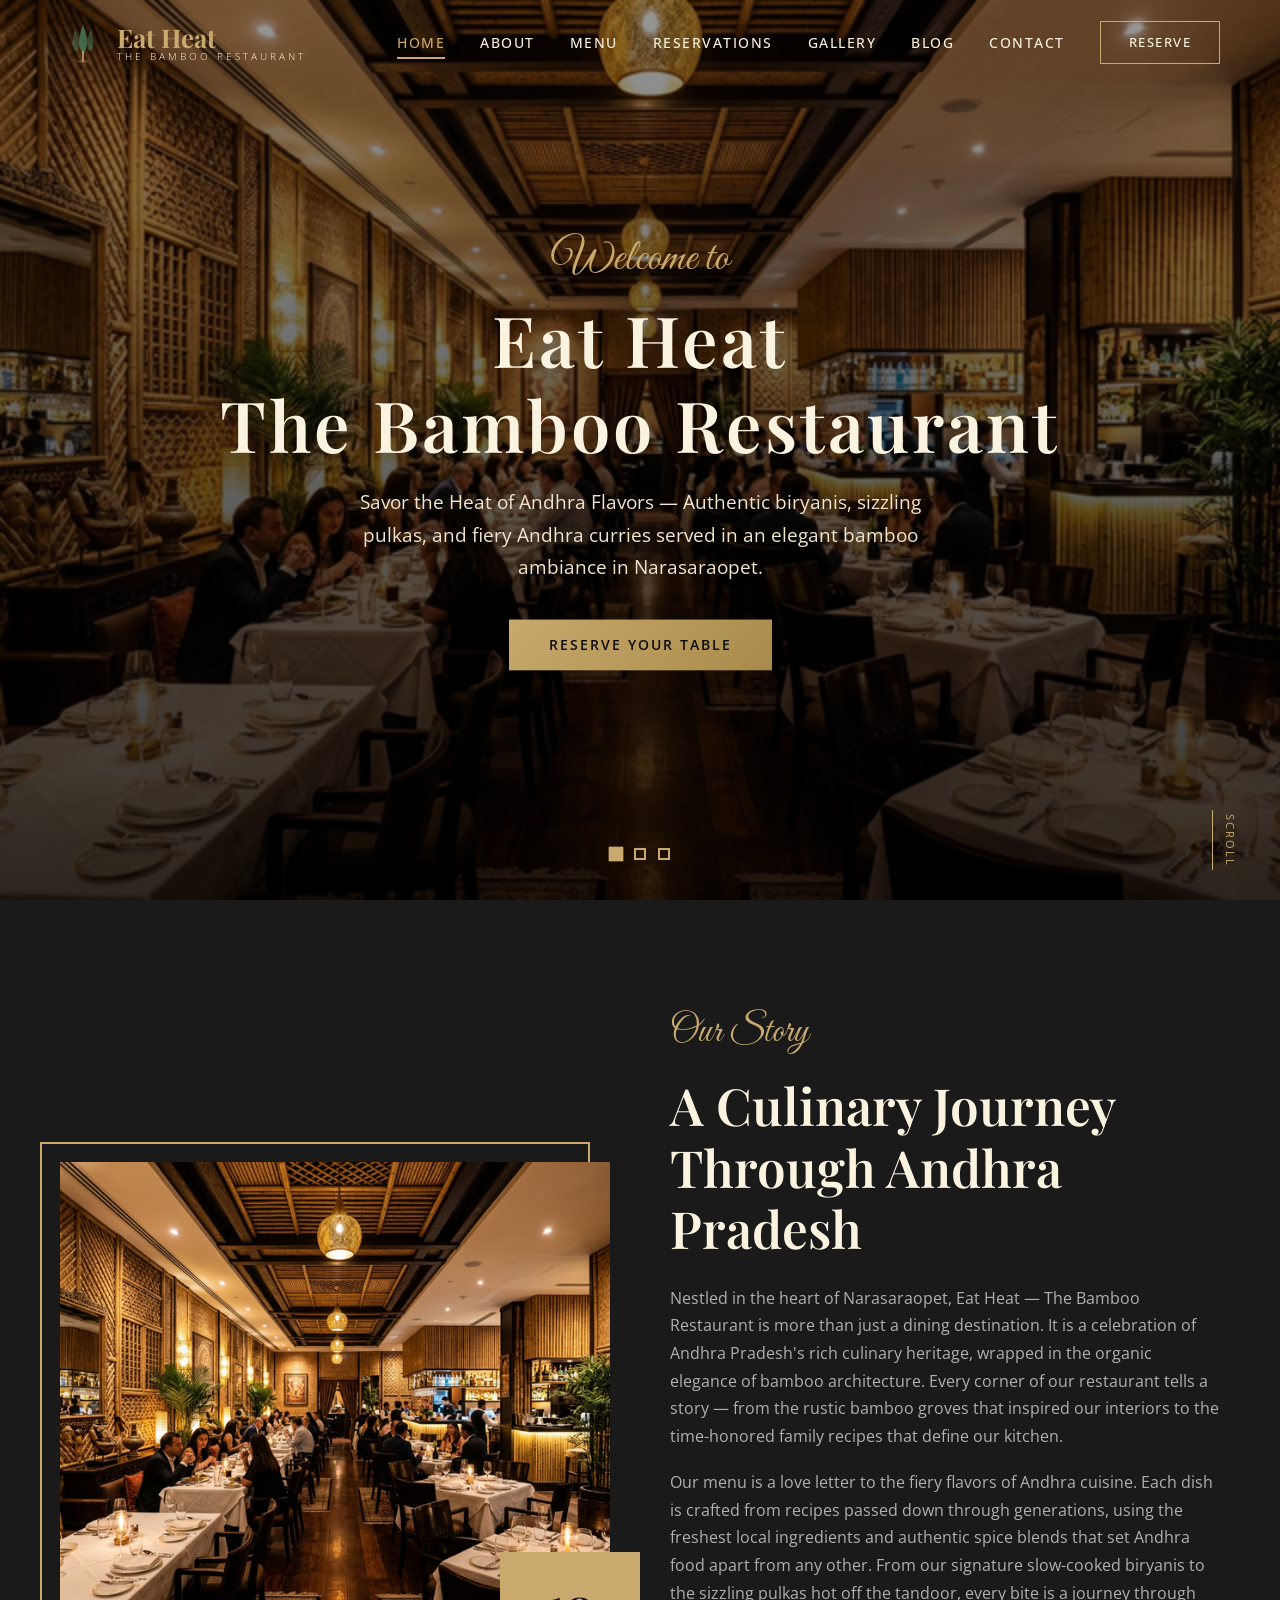
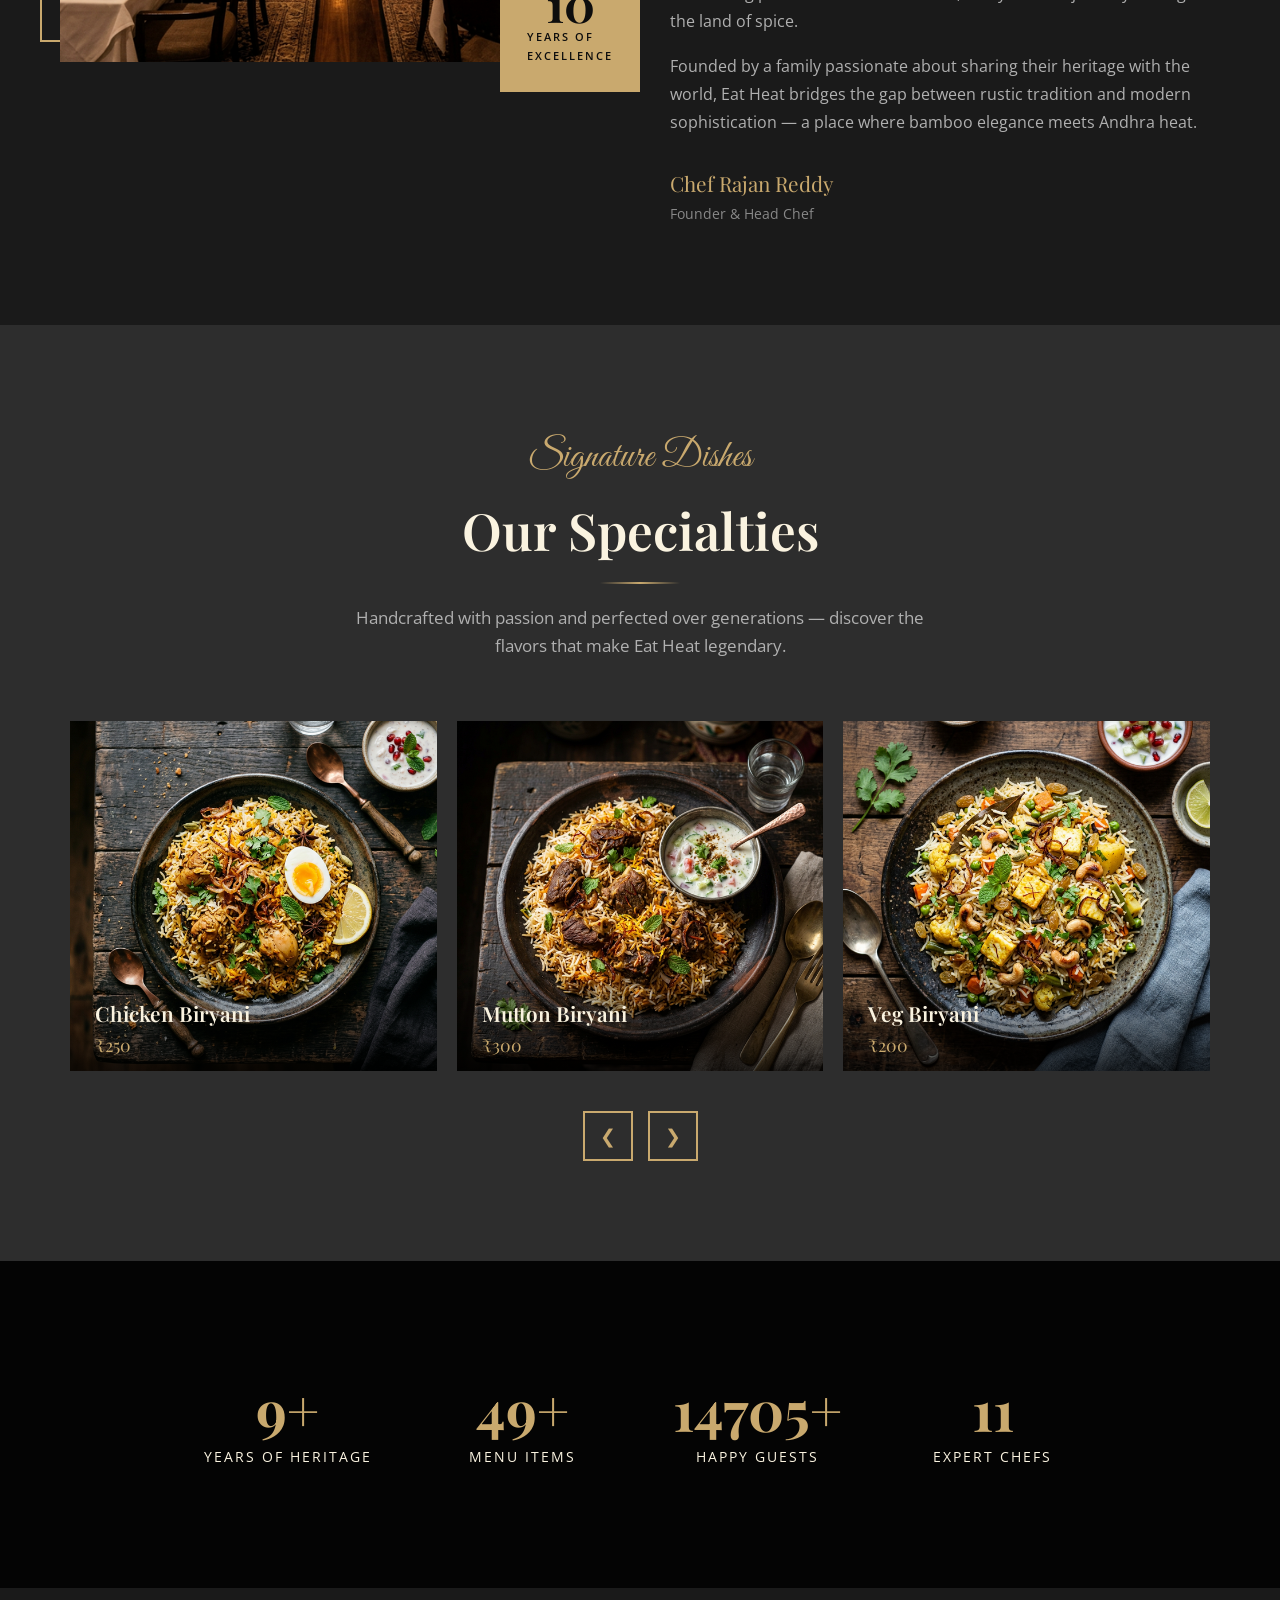
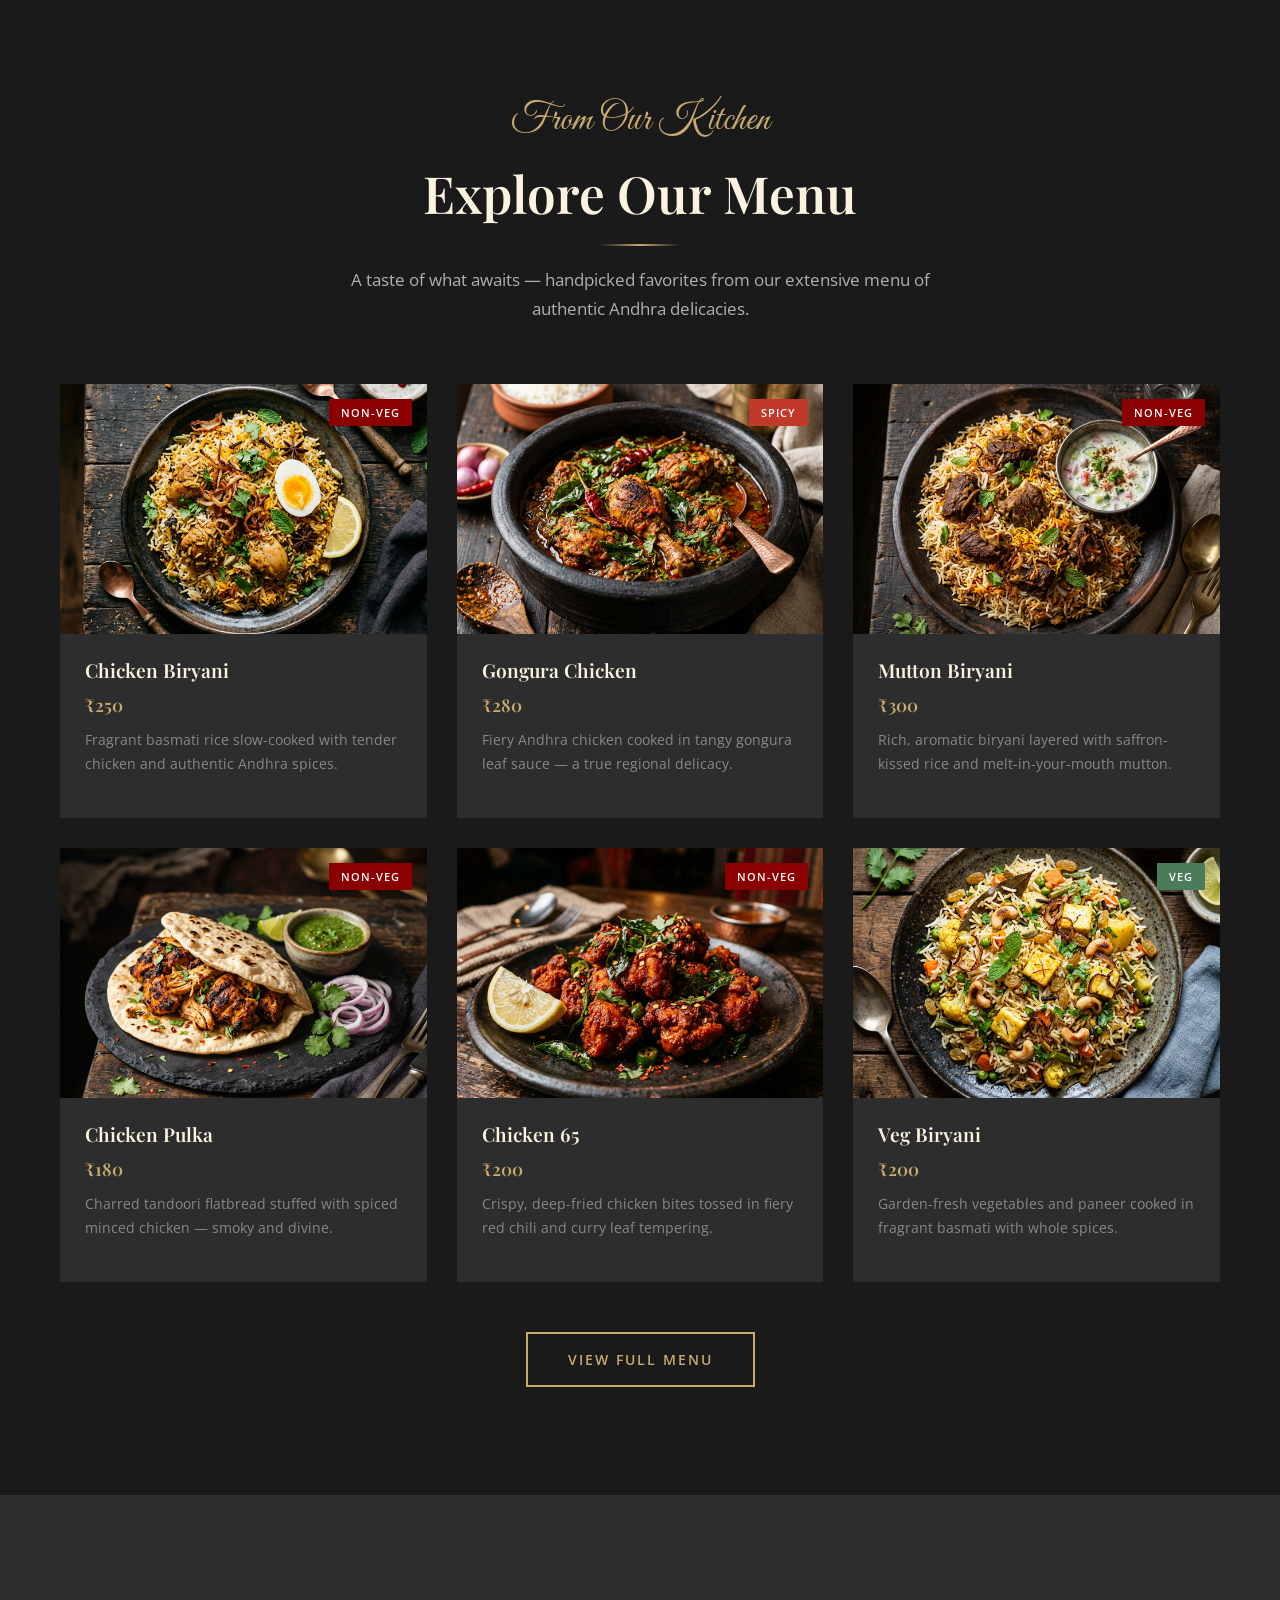
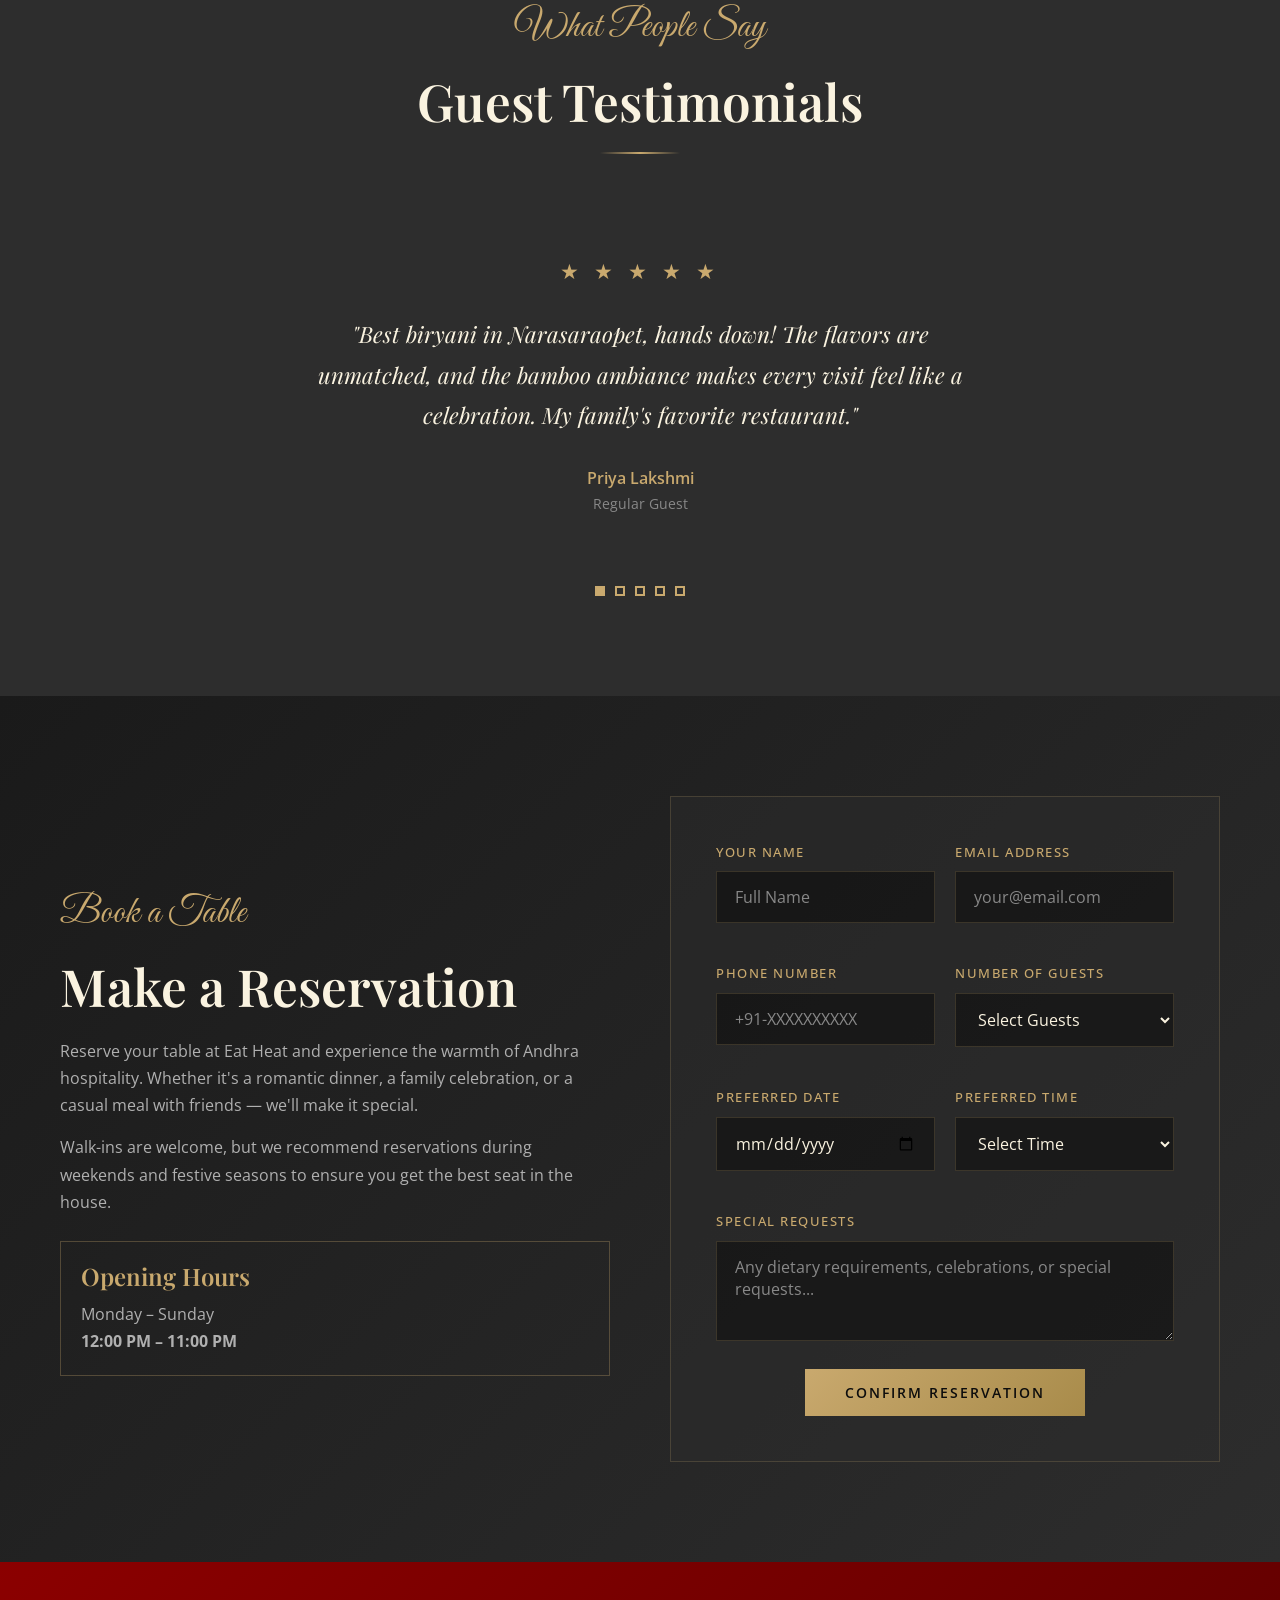
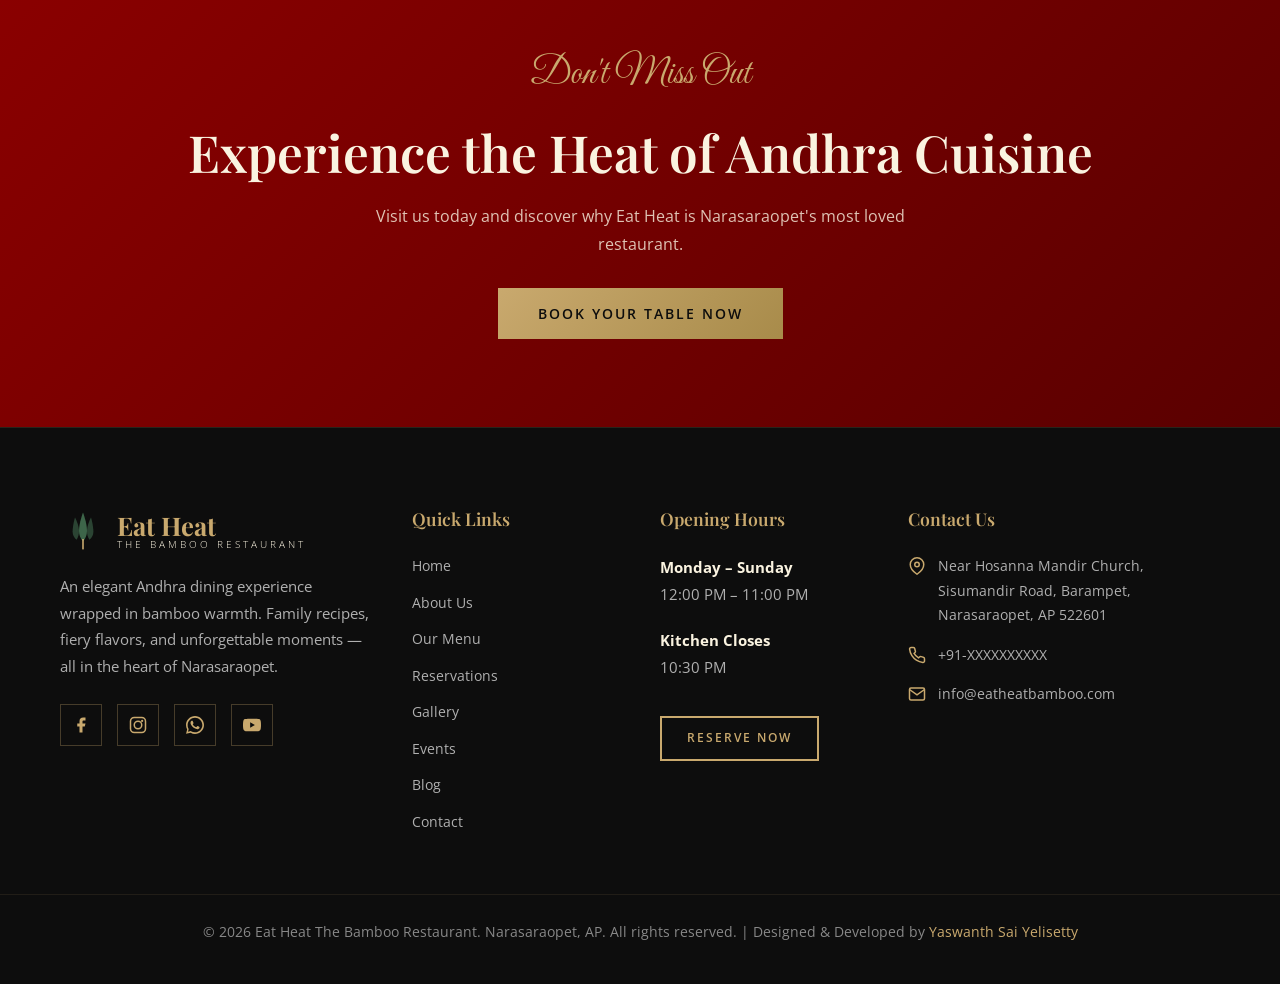
==== commit d2133d0e: "Add developer credit: Yaswanth Sai Yelisetty - Added professional Developer section to README.md wit" ====
--- a/index.html
+++ b/index.html
@@ -1,14 +1,19 @@
 <!DOCTYPE html>
 <html lang="en">
+
 <head>
   <meta charset="UTF-8">
   <meta name="viewport" content="width=device-width, initial-scale=1.0">
   <title>Eat Heat - The Bamboo Restaurant | Best Biryani in Narasaraopet</title>
-  <meta name="description" content="Eat Heat - The Bamboo Restaurant in Narasaraopet, AP. Savor authentic Andhra biryanis, spicy pulkas, and gongura chicken in an elegant bamboo-themed dining experience.">
-  <meta name="keywords" content="Best Biryani Narasaraopet, Andhra Restaurant, Bamboo Restaurant, Eat Heat, Pulka, Gongura Chicken">
+  <meta name="description"
+    content="Eat Heat - The Bamboo Restaurant in Narasaraopet, AP. Savor authentic Andhra biryanis, spicy pulkas, and gongura chicken in an elegant bamboo-themed dining experience.">
+  <meta name="keywords"
+    content="Best Biryani Narasaraopet, Andhra Restaurant, Bamboo Restaurant, Eat Heat, Pulka, Gongura Chicken">
   <link rel="stylesheet" href="css/style.css">
-  <link rel="icon" type="image/svg+xml" href="data:image/svg+xml,<svg xmlns='http://www.w3.org/2000/svg' viewBox='0 0 100 100'><text y='.9em' font-size='90'>🎋</text></svg>">
+  <link rel="icon" type="image/svg+xml"
+    href="data:image/svg+xml,<svg xmlns='http://www.w3.org/2000/svg' viewBox='0 0 100 100'><text y='.9em' font-size='90'>🎋</text></svg>">
 </head>
+
 <body>
 
   <!-- ========== HEADER ========== -->
@@ -17,11 +22,14 @@
       <a href="index.html" class="logo" aria-label="Eat Heat Home">
         <div class="logo-icon">
           <svg viewBox="0 0 50 50" fill="none" xmlns="http://www.w3.org/2000/svg">
-            <path d="M25 2C25 2 20 15 20 25C20 30 22 35 25 38C28 35 30 30 30 25C30 15 25 2 25 2Z" fill="#4A7C59" opacity="0.8"/>
-            <path d="M15 8C15 8 12 18 12 26C12 30 14 34 17 36C19 33 20 29 20 25C20 17 15 8 15 8Z" fill="#4A7C59" opacity="0.5"/>
-            <path d="M35 8C35 8 38 18 38 26C38 30 36 34 33 36C31 33 30 29 30 25C30 17 35 8 35 8Z" fill="#4A7C59" opacity="0.5"/>
-            <rect x="24" y="35" width="2" height="13" fill="#C9A96E"/>
-            <ellipse cx="25" cy="48" rx="8" ry="2" fill="#C9A96E" opacity="0.3"/>
+            <path d="M25 2C25 2 20 15 20 25C20 30 22 35 25 38C28 35 30 30 30 25C30 15 25 2 25 2Z" fill="#4A7C59"
+              opacity="0.8" />
+            <path d="M15 8C15 8 12 18 12 26C12 30 14 34 17 36C19 33 20 29 20 25C20 17 15 8 15 8Z" fill="#4A7C59"
+              opacity="0.5" />
+            <path d="M35 8C35 8 38 18 38 26C38 30 36 34 33 36C31 33 30 29 30 25C30 17 35 8 35 8Z" fill="#4A7C59"
+              opacity="0.5" />
+            <rect x="24" y="35" width="2" height="13" fill="#C9A96E" />
+            <ellipse cx="25" cy="48" rx="8" ry="2" fill="#C9A96E" opacity="0.3" />
           </svg>
         </div>
         <div class="logo-text">
@@ -78,7 +86,8 @@
     <div class="hero-content">
       <span class="script-text">Welcome to</span>
       <h1>Eat Heat<br>The Bamboo Restaurant</h1>
-      <p>Savor the Heat of Andhra Flavors — Authentic biryanis, sizzling pulkas, and fiery Andhra curries served in an elegant bamboo ambiance in Narasaraopet.</p>
+      <p>Savor the Heat of Andhra Flavors — Authentic biryanis, sizzling pulkas, and fiery Andhra curries served in an
+        elegant bamboo ambiance in Narasaraopet.</p>
       <a href="reservations.html" class="btn btn-primary">Reserve Your Table</a>
     </div>
 
@@ -96,7 +105,8 @@
     <div class="container">
       <div class="about-grid">
         <div class="about-image fade-in-left">
-          <img src="images/hero_interior_1773234964315.png" alt="Eat Heat Restaurant Interior with Bamboo Decor" loading="lazy">
+          <img src="images/hero_interior_1773234964315.png" alt="Eat Heat Restaurant Interior with Bamboo Decor"
+            loading="lazy">
           <div class="experience-badge">
             <span class="number">10</span>
             <span class="text">Years of<br>Excellence</span>
@@ -105,9 +115,16 @@
         <div class="about-content fade-in-right">
           <span class="script-text">Our Story</span>
           <h2>A Culinary Journey Through Andhra Pradesh</h2>
-          <p>Nestled in the heart of Narasaraopet, Eat Heat — The Bamboo Restaurant is more than just a dining destination. It is a celebration of Andhra Pradesh's rich culinary heritage, wrapped in the organic elegance of bamboo architecture. Every corner of our restaurant tells a story — from the rustic bamboo groves that inspired our interiors to the time-honored family recipes that define our kitchen.</p>
-          <p>Our menu is a love letter to the fiery flavors of Andhra cuisine. Each dish is crafted from recipes passed down through generations, using the freshest local ingredients and authentic spice blends that set Andhra food apart from any other. From our signature slow-cooked biryanis to the sizzling pulkas hot off the tandoor, every bite is a journey through the land of spice.</p>
-          <p>Founded by a family passionate about sharing their heritage with the world, Eat Heat bridges the gap between rustic tradition and modern sophistication — a place where bamboo elegance meets Andhra heat.</p>
+          <p>Nestled in the heart of Narasaraopet, Eat Heat — The Bamboo Restaurant is more than just a dining
+            destination. It is a celebration of Andhra Pradesh's rich culinary heritage, wrapped in the organic elegance
+            of bamboo architecture. Every corner of our restaurant tells a story — from the rustic bamboo groves that
+            inspired our interiors to the time-honored family recipes that define our kitchen.</p>
+          <p>Our menu is a love letter to the fiery flavors of Andhra cuisine. Each dish is crafted from recipes passed
+            down through generations, using the freshest local ingredients and authentic spice blends that set Andhra
+            food apart from any other. From our signature slow-cooked biryanis to the sizzling pulkas hot off the
+            tandoor, every bite is a journey through the land of spice.</p>
+          <p>Founded by a family passionate about sharing their heritage with the world, Eat Heat bridges the gap
+            between rustic tradition and modern sophistication — a place where bamboo elegance meets Andhra heat.</p>
           <div class="about-signature">
             <div class="name">Chef Rajan Reddy</div>
             <div class="title">Founder & Head Chef</div>
@@ -124,7 +141,8 @@
         <span class="script-text">Signature Dishes</span>
         <h2>Our Specialties</h2>
         <div class="divider"></div>
-        <p>Handcrafted with passion and perfected over generations — discover the flavors that make Eat Heat legendary.</p>
+        <p>Handcrafted with passion and perfected over generations — discover the flavors that make Eat Heat legendary.
+        </p>
       </div>
 
       <div class="specialties-slider">
@@ -242,7 +260,8 @@
           <div class="card-body">
             <h4>Mutton Biryani</h4>
             <span class="price">₹300</span>
-            <p class="card-desc">Rich, aromatic biryani layered with saffron-kissed rice and melt-in-your-mouth mutton.</p>
+            <p class="card-desc">Rich, aromatic biryani layered with saffron-kissed rice and melt-in-your-mouth mutton.
+            </p>
           </div>
         </div>
         <div class="menu-teaser-card fade-in">
@@ -260,7 +279,8 @@
           <div class="card-body">
             <h4>Chicken 65</h4>
             <span class="price">₹200</span>
-            <p class="card-desc">Crispy, deep-fried chicken bites tossed in fiery red chili and curry leaf tempering.</p>
+            <p class="card-desc">Crispy, deep-fried chicken bites tossed in fiery red chili and curry leaf tempering.
+            </p>
           </div>
         </div>
         <div class="menu-teaser-card fade-in">
@@ -293,31 +313,36 @@
         <div class="testimonial-track">
           <div class="testimonial-item">
             <div class="testimonial-stars">★ ★ ★ ★ ★</div>
-            <p class="testimonial-text">"Best biryani in Narasaraopet, hands down! The flavors are unmatched, and the bamboo ambiance makes every visit feel like a celebration. My family's favorite restaurant."</p>
+            <p class="testimonial-text">"Best biryani in Narasaraopet, hands down! The flavors are unmatched, and the
+              bamboo ambiance makes every visit feel like a celebration. My family's favorite restaurant."</p>
             <div class="testimonial-author">Priya Lakshmi</div>
             <div class="testimonial-role">Regular Guest</div>
           </div>
           <div class="testimonial-item">
             <div class="testimonial-stars">★ ★ ★ ★ ★</div>
-            <p class="testimonial-text">"The Gongura Chicken here is exactly like my grandmother used to make — authentic, fiery, and absolutely delicious. The bamboo interiors are stunning. A 10/10 experience!"</p>
+            <p class="testimonial-text">"The Gongura Chicken here is exactly like my grandmother used to make —
+              authentic, fiery, and absolutely delicious. The bamboo interiors are stunning. A 10/10 experience!"</p>
             <div class="testimonial-author">Karthik Reddy</div>
             <div class="testimonial-role">Food Blogger</div>
           </div>
           <div class="testimonial-item">
             <div class="testimonial-stars">★ ★ ★ ★ ★</div>
-            <p class="testimonial-text">"We hosted our anniversary dinner here and it was absolutely magical. The private dining area with bamboo decor was intimate and beautiful. The food? Perfection."</p>
+            <p class="testimonial-text">"We hosted our anniversary dinner here and it was absolutely magical. The
+              private dining area with bamboo decor was intimate and beautiful. The food? Perfection."</p>
             <div class="testimonial-author">Sneha & Ravi</div>
             <div class="testimonial-role">Anniversary Celebration</div>
           </div>
           <div class="testimonial-item">
             <div class="testimonial-stars">★ ★ ★ ★ ★</div>
-            <p class="testimonial-text">"From the moment you step in, the aroma hits you. Every dish is prepared with love and the right amount of heat. The Mutton Biryani and Chicken Pulka are must-tries!"</p>
+            <p class="testimonial-text">"From the moment you step in, the aroma hits you. Every dish is prepared with
+              love and the right amount of heat. The Mutton Biryani and Chicken Pulka are must-tries!"</p>
             <div class="testimonial-author">Venkat Naidu</div>
             <div class="testimonial-role">Local Resident</div>
           </div>
           <div class="testimonial-item">
             <div class="testimonial-stars">★ ★ ★ ★ ★</div>
-            <p class="testimonial-text">"Traveling through Andhra Pradesh, this was the highlight of our trip. The Special Bamboo Biryani is a work of art. Incredible service and a breathtaking restaurant design."</p>
+            <p class="testimonial-text">"Traveling through Andhra Pradesh, this was the highlight of our trip. The
+              Special Bamboo Biryani is a work of art. Incredible service and a breathtaking restaurant design."</p>
             <div class="testimonial-author">Meera Iyer</div>
             <div class="testimonial-role">Travel & Food Enthusiast</div>
           </div>
@@ -340,8 +365,10 @@
         <div class="reservation-info fade-in-left">
           <span class="script-text">Book a Table</span>
           <h2>Make a Reservation</h2>
-          <p>Reserve your table at Eat Heat and experience the warmth of Andhra hospitality. Whether it's a romantic dinner, a family celebration, or a casual meal with friends — we'll make it special.</p>
-          <p>Walk-ins are welcome, but we recommend reservations during weekends and festive seasons to ensure you get the best seat in the house.</p>
+          <p>Reserve your table at Eat Heat and experience the warmth of Andhra hospitality. Whether it's a romantic
+            dinner, a family celebration, or a casual meal with friends — we'll make it special.</p>
+          <p>Walk-ins are welcome, but we recommend reservations during weekends and festive seasons to ensure you get
+            the best seat in the house.</p>
           <div class="hours">
             <h4>Opening Hours</h4>
             <p style="margin:0">Monday – Sunday<br><strong>12:00 PM – 11:00 PM</strong></p>
@@ -386,23 +413,35 @@
                 <label for="res-time">Preferred Time</label>
                 <select id="res-time" required>
                   <option value="">Select Time</option>
-                  <option>12:00 PM</option><option>12:30 PM</option>
-                  <option>1:00 PM</option><option>1:30 PM</option>
-                  <option>2:00 PM</option><option>2:30 PM</option>
-                  <option>3:00 PM</option><option>3:30 PM</option>
-                  <option>4:00 PM</option><option>4:30 PM</option>
-                  <option>5:00 PM</option><option>5:30 PM</option>
-                  <option>6:00 PM</option><option>6:30 PM</option>
-                  <option>7:00 PM</option><option>7:30 PM</option>
-                  <option>8:00 PM</option><option>8:30 PM</option>
-                  <option>9:00 PM</option><option>9:30 PM</option>
-                  <option>10:00 PM</option><option>10:30 PM</option>
+                  <option>12:00 PM</option>
+                  <option>12:30 PM</option>
+                  <option>1:00 PM</option>
+                  <option>1:30 PM</option>
+                  <option>2:00 PM</option>
+                  <option>2:30 PM</option>
+                  <option>3:00 PM</option>
+                  <option>3:30 PM</option>
+                  <option>4:00 PM</option>
+                  <option>4:30 PM</option>
+                  <option>5:00 PM</option>
+                  <option>5:30 PM</option>
+                  <option>6:00 PM</option>
+                  <option>6:30 PM</option>
+                  <option>7:00 PM</option>
+                  <option>7:30 PM</option>
+                  <option>8:00 PM</option>
+                  <option>8:30 PM</option>
+                  <option>9:00 PM</option>
+                  <option>9:30 PM</option>
+                  <option>10:00 PM</option>
+                  <option>10:30 PM</option>
                 </select>
               </div>
             </div>
             <div class="form-group">
               <label for="res-notes">Special Requests</label>
-              <textarea id="res-notes" placeholder="Any dietary requirements, celebrations, or special requests..."></textarea>
+              <textarea id="res-notes"
+                placeholder="Any dietary requirements, celebrations, or special requests..."></textarea>
             </div>
             <div class="form-submit">
               <button type="submit" class="btn btn-primary">Confirm Reservation</button>
@@ -417,11 +456,13 @@
   </section>
 
   <!-- ========== FOOTER CTA ========== -->
-  <section class="section text-center" style="padding: 80px 0; background: linear-gradient(135deg, var(--red-deep), #5a0000);">
+  <section class="section text-center"
+    style="padding: 80px 0; background: linear-gradient(135deg, var(--red-deep), #5a0000);">
     <div class="container fade-in">
       <span class="script-text">Don't Miss Out</span>
       <h2 style="margin: 15px 0 20px; color: var(--cream);">Experience the Heat of Andhra Cuisine</h2>
-      <p style="max-width: 550px; margin: 0 auto 30px; color: rgba(250,243,224,0.8);">Visit us today and discover why Eat Heat is Narasaraopet's most loved restaurant.</p>
+      <p style="max-width: 550px; margin: 0 auto 30px; color: rgba(250,243,224,0.8);">Visit us today and discover why
+        Eat Heat is Narasaraopet's most loved restaurant.</p>
       <a href="reservations.html" class="btn btn-primary">Book Your Table Now</a>
     </div>
   </section>
@@ -434,10 +475,13 @@
           <a href="index.html" class="logo" style="margin-bottom: 20px;">
             <div class="logo-icon">
               <svg viewBox="0 0 50 50" fill="none" xmlns="http://www.w3.org/2000/svg">
-                <path d="M25 2C25 2 20 15 20 25C20 30 22 35 25 38C28 35 30 30 30 25C30 15 25 2 25 2Z" fill="#4A7C59" opacity="0.8"/>
-                <path d="M15 8C15 8 12 18 12 26C12 30 14 34 17 36C19 33 20 29 20 25C20 17 15 8 15 8Z" fill="#4A7C59" opacity="0.5"/>
-                <path d="M35 8C35 8 38 18 38 26C38 30 36 34 33 36C31 33 30 29 30 25C30 17 35 8 35 8Z" fill="#4A7C59" opacity="0.5"/>
-                <rect x="24" y="35" width="2" height="13" fill="#C9A96E"/>
+                <path d="M25 2C25 2 20 15 20 25C20 30 22 35 25 38C28 35 30 30 30 25C30 15 25 2 25 2Z" fill="#4A7C59"
+                  opacity="0.8" />
+                <path d="M15 8C15 8 12 18 12 26C12 30 14 34 17 36C19 33 20 29 20 25C20 17 15 8 15 8Z" fill="#4A7C59"
+                  opacity="0.5" />
+                <path d="M35 8C35 8 38 18 38 26C38 30 36 34 33 36C31 33 30 29 30 25C30 17 35 8 35 8Z" fill="#4A7C59"
+                  opacity="0.5" />
+                <rect x="24" y="35" width="2" height="13" fill="#C9A96E" />
               </svg>
             </div>
             <div class="logo-text">
@@ -445,12 +489,28 @@
               <span>The Bamboo Restaurant</span>
             </div>
           </a>
-          <p>An elegant Andhra dining experience wrapped in bamboo warmth. Family recipes, fiery flavors, and unforgettable moments — all in the heart of Narasaraopet.</p>
+          <p>An elegant Andhra dining experience wrapped in bamboo warmth. Family recipes, fiery flavors, and
+            unforgettable moments — all in the heart of Narasaraopet.</p>
           <div class="footer-social">
-            <a href="#" aria-label="Facebook"><svg width="18" height="18" viewBox="0 0 24 24" fill="currentColor"><path d="M18 2h-3a5 5 0 00-5 5v3H7v4h3v8h4v-8h3l1-4h-4V7a1 1 0 011-1h3z"/></svg></a>
-            <a href="#" aria-label="Instagram"><svg width="18" height="18" viewBox="0 0 24 24" fill="none" stroke="currentColor" stroke-width="2"><rect x="2" y="2" width="20" height="20" rx="5"/><circle cx="12" cy="12" r="5"/><circle cx="17.5" cy="6.5" r="1.5" fill="currentColor" stroke="none"/></svg></a>
-            <a href="#" aria-label="WhatsApp"><svg width="18" height="18" viewBox="0 0 24 24" fill="currentColor"><path d="M17.472 14.382c-.297-.149-1.758-.867-2.03-.967-.273-.099-.471-.148-.67.15-.197.297-.767.966-.94 1.164-.173.199-.347.223-.644.075-.297-.15-1.255-.463-2.39-1.475-.883-.788-1.48-1.761-1.653-2.059-.173-.297-.018-.458.13-.606.134-.133.298-.347.446-.52.149-.174.198-.298.298-.497.099-.198.05-.371-.025-.52-.075-.149-.669-1.612-.916-2.207-.242-.579-.487-.5-.669-.51-.173-.008-.371-.01-.57-.01-.198 0-.52.074-.792.372-.272.297-1.04 1.016-1.04 2.479 0 1.462 1.065 2.875 1.213 3.074.149.198 2.096 3.2 5.077 4.487.709.306 1.262.489 1.694.625.712.227 1.36.195 1.871.118.571-.085 1.758-.719 2.006-1.413.248-.694.248-1.289.173-1.413-.074-.124-.272-.198-.57-.347z"/><path d="M12 0C5.373 0 0 5.373 0 12c0 2.12.553 4.113 1.519 5.845L.059 23.765l6.088-1.418A11.945 11.945 0 0012 24c6.627 0 12-5.373 12-12S18.627 0 12 0zm0 21.818c-1.9 0-3.727-.51-5.32-1.47l-.382-.226-3.608.84.884-3.502-.254-.395A9.786 9.786 0 012.182 12c0-5.425 4.393-9.818 9.818-9.818S21.818 6.575 21.818 12 17.425 21.818 12 21.818z"/></svg></a>
-            <a href="#" aria-label="YouTube"><svg width="18" height="18" viewBox="0 0 24 24" fill="currentColor"><path d="M23.498 6.186a3.016 3.016 0 00-2.122-2.136C19.505 3.545 12 3.545 12 3.545s-7.505 0-9.377.505A3.017 3.017 0 00.502 6.186C0 8.07 0 12 0 12s0 3.93.502 5.814a3.016 3.016 0 002.122 2.136c1.871.505 9.376.505 9.376.505s7.505 0 9.377-.505a3.015 3.015 0 002.122-2.136C24 15.93 24 12 24 12s0-3.93-.502-5.814zM9.545 15.568V8.432L15.818 12l-6.273 3.568z"/></svg></a>
+            <a href="#" aria-label="Facebook"><svg width="18" height="18" viewBox="0 0 24 24" fill="currentColor">
+                <path d="M18 2h-3a5 5 0 00-5 5v3H7v4h3v8h4v-8h3l1-4h-4V7a1 1 0 011-1h3z" />
+              </svg></a>
+            <a href="#" aria-label="Instagram"><svg width="18" height="18" viewBox="0 0 24 24" fill="none"
+                stroke="currentColor" stroke-width="2">
+                <rect x="2" y="2" width="20" height="20" rx="5" />
+                <circle cx="12" cy="12" r="5" />
+                <circle cx="17.5" cy="6.5" r="1.5" fill="currentColor" stroke="none" />
+              </svg></a>
+            <a href="#" aria-label="WhatsApp"><svg width="18" height="18" viewBox="0 0 24 24" fill="currentColor">
+                <path
+                  d="M17.472 14.382c-.297-.149-1.758-.867-2.03-.967-.273-.099-.471-.148-.67.15-.197.297-.767.966-.94 1.164-.173.199-.347.223-.644.075-.297-.15-1.255-.463-2.39-1.475-.883-.788-1.48-1.761-1.653-2.059-.173-.297-.018-.458.13-.606.134-.133.298-.347.446-.52.149-.174.198-.298.298-.497.099-.198.05-.371-.025-.52-.075-.149-.669-1.612-.916-2.207-.242-.579-.487-.5-.669-.51-.173-.008-.371-.01-.57-.01-.198 0-.52.074-.792.372-.272.297-1.04 1.016-1.04 2.479 0 1.462 1.065 2.875 1.213 3.074.149.198 2.096 3.2 5.077 4.487.709.306 1.262.489 1.694.625.712.227 1.36.195 1.871.118.571-.085 1.758-.719 2.006-1.413.248-.694.248-1.289.173-1.413-.074-.124-.272-.198-.57-.347z" />
+                <path
+                  d="M12 0C5.373 0 0 5.373 0 12c0 2.12.553 4.113 1.519 5.845L.059 23.765l6.088-1.418A11.945 11.945 0 0012 24c6.627 0 12-5.373 12-12S18.627 0 12 0zm0 21.818c-1.9 0-3.727-.51-5.32-1.47l-.382-.226-3.608.84.884-3.502-.254-.395A9.786 9.786 0 012.182 12c0-5.425 4.393-9.818 9.818-9.818S21.818 6.575 21.818 12 17.425 21.818 12 21.818z" />
+              </svg></a>
+            <a href="#" aria-label="YouTube"><svg width="18" height="18" viewBox="0 0 24 24" fill="currentColor">
+                <path
+                  d="M23.498 6.186a3.016 3.016 0 00-2.122-2.136C19.505 3.545 12 3.545 12 3.545s-7.505 0-9.377.505A3.017 3.017 0 00.502 6.186C0 8.07 0 12 0 12s0 3.93.502 5.814a3.016 3.016 0 002.122 2.136c1.871.505 9.376.505 9.376.505s7.505 0 9.377-.505a3.015 3.015 0 002.122-2.136C24 15.93 24 12 24 12s0-3.93-.502-5.814zM9.545 15.568V8.432L15.818 12l-6.273 3.568z" />
+              </svg></a>
           </div>
         </div>
 
@@ -472,21 +532,31 @@
           <h4>Opening Hours</h4>
           <p><strong style="color:var(--cream)">Monday – Sunday</strong><br>12:00 PM – 11:00 PM</p>
           <p style="margin-top: 20px;"><strong style="color:var(--cream)">Kitchen Closes</strong><br>10:30 PM</p>
-          <a href="reservations.html" class="btn btn-outline" style="margin-top: 20px; padding: 10px 25px; font-size: 0.75rem;">Reserve Now</a>
+          <a href="reservations.html" class="btn btn-outline"
+            style="margin-top: 20px; padding: 10px 25px; font-size: 0.75rem;">Reserve Now</a>
         </div>
 
         <div class="footer-col">
           <h4>Contact Us</h4>
           <div class="contact-item">
-            <svg viewBox="0 0 24 24" fill="none" stroke="currentColor" stroke-width="2"><path d="M21 10c0 7-9 13-9 13s-9-6-9-13a9 9 0 0118 0z"/><circle cx="12" cy="10" r="3"/></svg>
+            <svg viewBox="0 0 24 24" fill="none" stroke="currentColor" stroke-width="2">
+              <path d="M21 10c0 7-9 13-9 13s-9-6-9-13a9 9 0 0118 0z" />
+              <circle cx="12" cy="10" r="3" />
+            </svg>
             <span>Near Hosanna Mandir Church, Sisumandir Road, Barampet, Narasaraopet, AP 522601</span>
           </div>
           <div class="contact-item">
-            <svg viewBox="0 0 24 24" fill="none" stroke="currentColor" stroke-width="2"><path d="M22 16.92v3a2 2 0 01-2.18 2 19.79 19.79 0 01-8.63-3.07 19.5 19.5 0 01-6-6 19.79 19.79 0 01-3.07-8.67A2 2 0 014.11 2h3a2 2 0 012 1.72c.127.96.361 1.903.7 2.81a2 2 0 01-.45 2.11L8.09 9.91a16 16 0 006 6l1.27-1.27a2 2 0 012.11-.45c.907.339 1.85.573 2.81.7A2 2 0 0122 16.92z"/></svg>
+            <svg viewBox="0 0 24 24" fill="none" stroke="currentColor" stroke-width="2">
+              <path
+                d="M22 16.92v3a2 2 0 01-2.18 2 19.79 19.79 0 01-8.63-3.07 19.5 19.5 0 01-6-6 19.79 19.79 0 01-3.07-8.67A2 2 0 014.11 2h3a2 2 0 012 1.72c.127.96.361 1.903.7 2.81a2 2 0 01-.45 2.11L8.09 9.91a16 16 0 006 6l1.27-1.27a2 2 0 012.11-.45c.907.339 1.85.573 2.81.7A2 2 0 0122 16.92z" />
+            </svg>
             <span>+91-XXXXXXXXXX</span>
           </div>
           <div class="contact-item">
-            <svg viewBox="0 0 24 24" fill="none" stroke="currentColor" stroke-width="2"><path d="M4 4h16c1.1 0 2 .9 2 2v12c0 1.1-.9 2-2 2H4c-1.1 0-2-.9-2-2V6c0-1.1.9-2 2-2z"/><polyline points="22,6 12,13 2,6"/></svg>
+            <svg viewBox="0 0 24 24" fill="none" stroke="currentColor" stroke-width="2">
+              <path d="M4 4h16c1.1 0 2 .9 2 2v12c0 1.1-.9 2-2 2H4c-1.1 0-2-.9-2-2V6c0-1.1.9-2 2-2z" />
+              <polyline points="22,6 12,13 2,6" />
+            </svg>
             <span>info@eatheatbamboo.com</span>
           </div>
         </div>
@@ -495,11 +565,13 @@
 
     <div class="footer-bottom">
       <div class="container">
-        <p>© 2026 Eat Heat The Bamboo Restaurant. Narasaraopet, AP. All rights reserved. Crafted with ❤️ & 🌶️</p>
+        <p>© 2026 Eat Heat The Bamboo Restaurant. Narasaraopet, AP. All rights reserved. | Designed & Developed by <a
+            href="https://github.com/yaswanthsaiyelisetty" style="color:var(--gold)">Yaswanth Sai Yelisetty</a></p>
       </div>
     </div>
   </footer>
 
   <script src="js/main.js"></script>
 </body>
-</html>
+
+</html>
